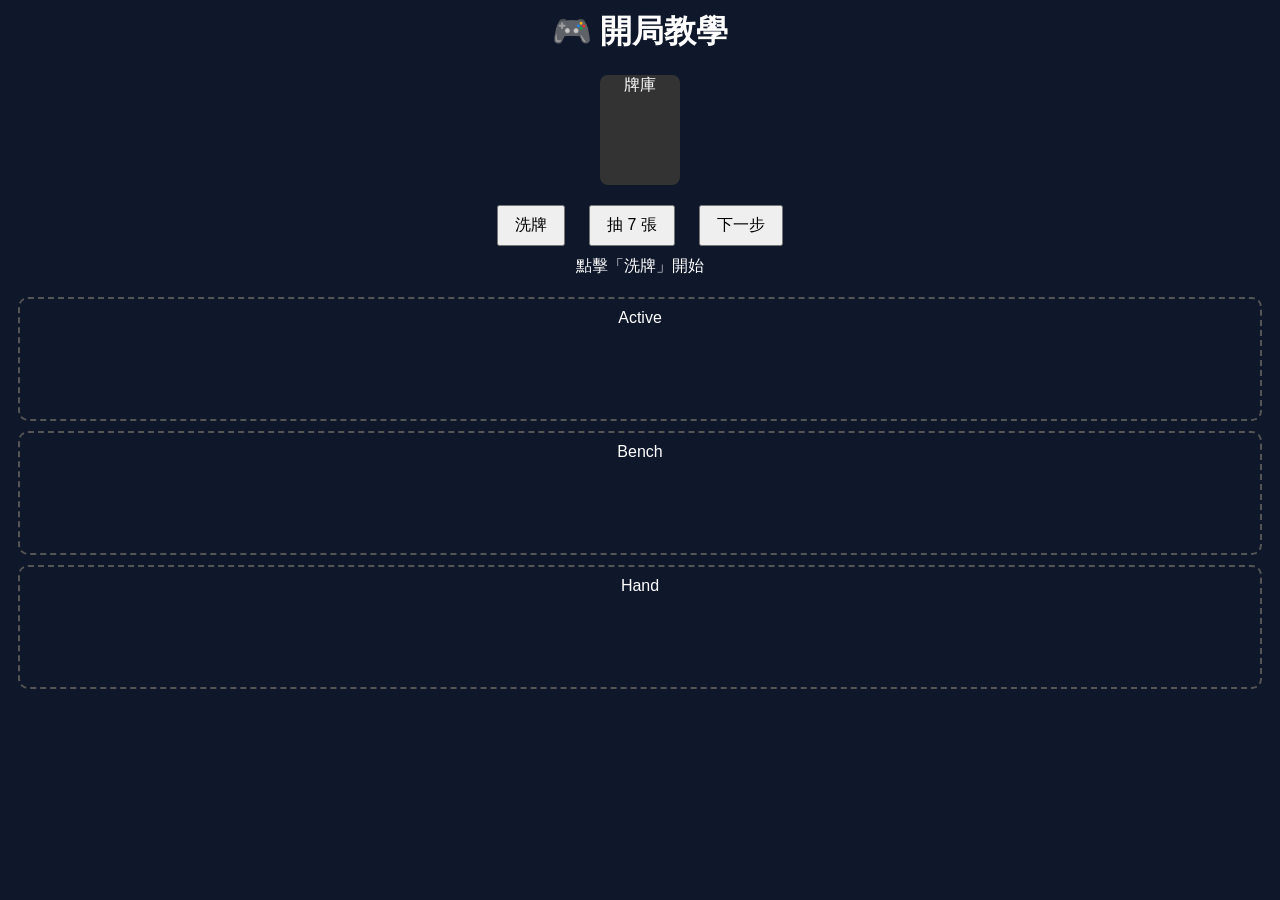
==== main.html @ 2f34c966 "Update main.html" ====
<!DOCTYPE html>
<html lang="zh-TW">
<head>
<meta charset="UTF-8" />
<title>寶可夢卡牌開局教學</title>
<style>
  body {
    font-family: sans-serif;
    background: #0f172a;
    color: white;
    text-align: center;
  }

  h1 { margin-top: 10px; }

  .board {
    display: grid;
    grid-template-areas:
      "opponent"
      "active"
      "bench"
      "hand";
    gap: 10px;
    padding: 10px;
  }

  .zone {
    border: 2px dashed #555;
    padding: 10px;
    border-radius: 10px;
    min-height: 100px;
  }

  .active { grid-area: active; }
  .bench { grid-area: bench; display: flex; justify-content: center; gap: 10px;}
  .hand { grid-area: hand; display: flex; justify-content: center; gap: 10px;}
  .deck { margin: 10px auto; width: 80px; height: 110px; background: #333; border-radius: 8px;}

  .card {
    width: 70px;
    height: 100px;
    background: white;
    color: black;
    border-radius: 8px;
    display: flex;
    align-items: center;
    justify-content: center;
    cursor: grab;
    font-size: 12px;
    transition: transform 0.2s;
  }

  .card:hover {
    transform: scale(1.1);
  }

  .highlight {
    border-color: yellow;
  }

  button {
    margin: 10px;
    padding: 8px 16px;
    font-size: 16px;
  }

  .reward {
    display: flex;
    justify-content: center;
    gap: 6px;
  }

  .back {
    background: #444;
  }
</style>
</head>
<body>

<h1>🎮 開局教學</h1>

<div class="deck" id="deck">牌庫</div>

<button onclick="shuffle()">洗牌</button>
<button onclick="drawCards()">抽 7 張</button>
<button onclick="nextStep()">下一步</button>

<div id="message">點擊「洗牌」開始</div>

<div class="board">

  <div class="zone active" id="active">Active</div>

  <div class="zone bench" id="bench">Bench</div>

  <div class="zone hand" id="hand">Hand</div>

  <div class="reward" id="reward"></div>

</div>

<script>
let step = 0;
let deck = [];
let hand = [];

function createDeck() {
  deck = [];
  for (let i = 0; i < 20; i++) {
    deck.push({
      name: "基礎",
      basic: true
    });
  }
  for (let i = 0; i < 20; i++) {
    deck.push({
      name: "進化",
      basic: false
    });
  }
}

function shuffle() {
  createDeck();
  deck.sort(() => Math.random() - 0.5);
  document.getElementById("message").innerText = "洗牌完成！抽牌吧";
  step = 1;
}

function drawCards() {
  if (step !== 1) return;
  hand = deck.splice(0, 7);
  renderHand();
  document.getElementById("message").innerText = "拖曳一張「基礎」到 Active";
  step = 2;
}

function renderHand() {
  const handDiv = document.getElementById("hand");
  handDiv.innerHTML = "";
  hand.forEach((card, index) => {
    const div = document.createElement("div");
    div.className = "card";
    div.innerText = card.name;
    div.draggable = true;

    div.ondragstart = (e) => {
      e.dataTransfer.setData("index", index);
    };

    handDiv.appendChild(div);
  });
}

const active = document.getElementById("active");
active.ondragover = (e) => e.preventDefault();
active.ondrop = (e) => {
  if (step !== 2) return;

  const index = e.dataTransfer.getData("index");
  const card = hand[index];

  if (!card.basic) {
    alert("只能放基礎寶可夢！");
    return;
  }

  active.innerHTML = "";
  const div = document.createElement("div");
  div.className = "card";
  div.innerText = card.name;
  active.appendChild(div);

  hand.splice(index, 1);
  renderHand();

  document.getElementById("message").innerText = "可放置 Bench（最多 5 張）";
  step = 3;
};

const bench = document.getElementById("bench");
bench.ondragover = (e) => e.preventDefault();
bench.ondrop = (e) => {
  if (step !== 3) return;

  if (bench.children.length >= 5) {
    alert("最多 5 隻！");
    return;
  }

  const index = e.dataTransfer.getData("index");
  const card = hand[index];

  if (!card.basic) {
    alert("只能放基礎寶可夢！");
    return;
  }

  const div = document.createElement("div");
  div.className = "card";
  div.innerText = card.name;

  bench.appendChild(div);

  hand.splice(index, 1);
  renderHand();
};

function nextStep() {
  if (step === 3) {
    setupReward();
    document.getElementById("message").innerText = "完成開局！";
    step = 4;
  }
}

function setupReward() {
  const reward = document.getElementById("reward");
  reward.innerHTML = "";

  for (let i = 0; i < 6; i++) {
    const div = document.createElement("div");
    div.className = "card back";
    reward.appendChild(div);
  }
}
</script>

</body>
</html>
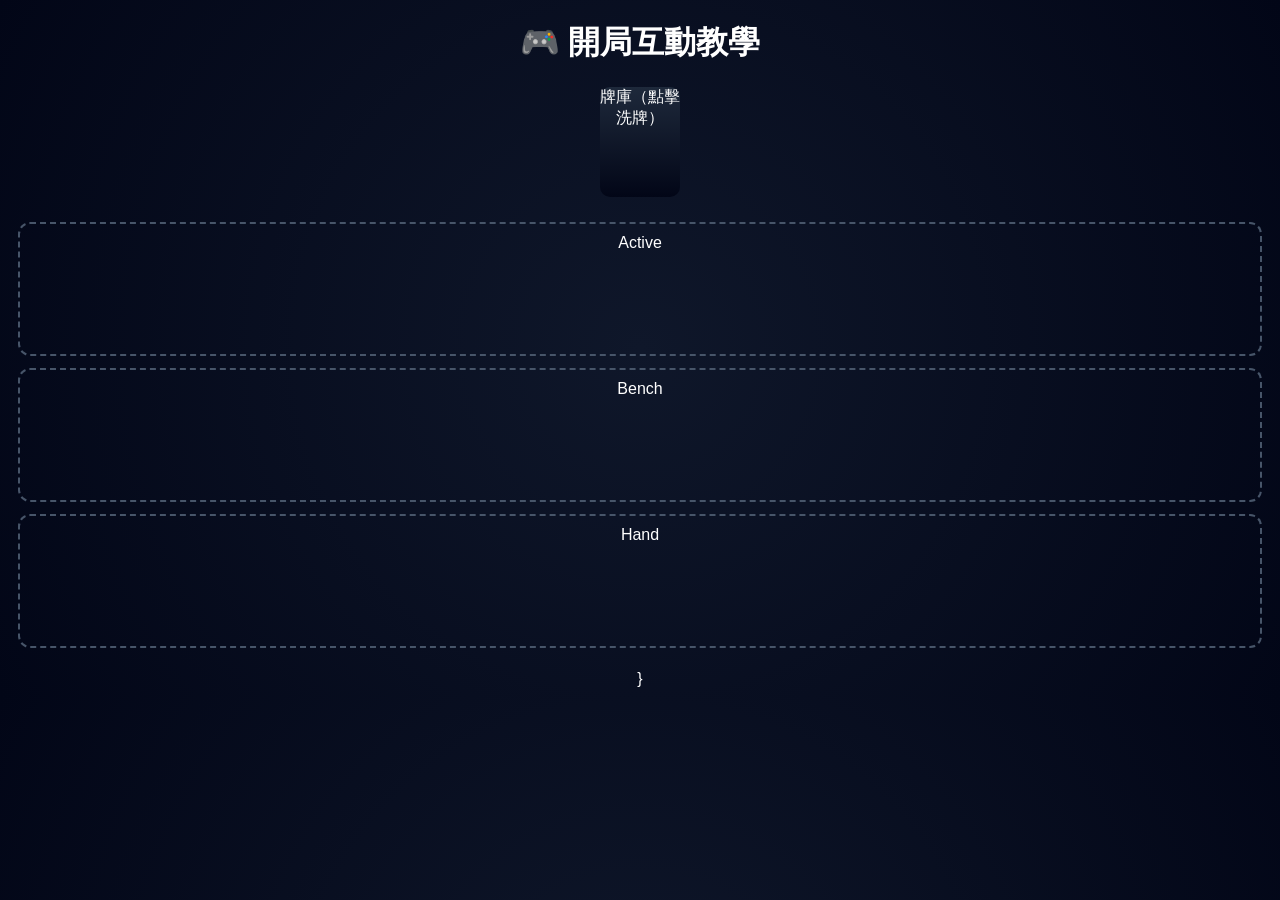
==== commit 4b3dbff7: "Update main.html" ====
--- a/main.html
+++ b/main.html
@@ -3,100 +3,116 @@
 <head>
 <meta charset="UTF-8" />
 <title>寶可夢卡牌開局教學</title>
+
 <style>
-  body {
-    font-family: sans-serif;
-    background: #0f172a;
-    color: white;
-    text-align: center;
-  }
-
-  h1 { margin-top: 10px; }
-
-  .board {
-    display: grid;
-    grid-template-areas:
-      "opponent"
-      "active"
-      "bench"
-      "hand";
-    gap: 10px;
-    padding: 10px;
-  }
-
-  .zone {
-    border: 2px dashed #555;
-    padding: 10px;
-    border-radius: 10px;
-    min-height: 100px;
-  }
-
-  .active { grid-area: active; }
-  .bench { grid-area: bench; display: flex; justify-content: center; gap: 10px;}
-  .hand { grid-area: hand; display: flex; justify-content: center; gap: 10px;}
-  .deck { margin: 10px auto; width: 80px; height: 110px; background: #333; border-radius: 8px;}
-
-  .card {
-    width: 70px;
-    height: 100px;
-    background: white;
-    color: black;
-    border-radius: 8px;
-    display: flex;
-    align-items: center;
-    justify-content: center;
-    cursor: grab;
-    font-size: 12px;
-    transition: transform 0.2s;
-  }
-
-  .card:hover {
-    transform: scale(1.1);
-  }
-
-  .highlight {
-    border-color: yellow;
-  }
-
-  button {
-    margin: 10px;
-    padding: 8px 16px;
-    font-size: 16px;
-  }
-
-  .reward {
-    display: flex;
-    justify-content: center;
-    gap: 6px;
-  }
-
-  .back {
-    background: #444;
-  }
+body {
+  font-family: sans-serif;
+  background: radial-gradient(circle, #0f172a, #020617);
+  color: white;
+  text-align: center;
+}
+
+/* ✨ 提示文字 */
+#message {
+  font-size: 32px;
+  font-weight: bold;
+  margin: 15px;
+  text-shadow: 0 0 10px #60a5fa, 0 0 20px #22d3ee;
+}
+
+/* ✨ 動畫 */
+.pop {
+  animation: pop 0.4s ease;
+}
+
+@keyframes pop {
+  0% { transform: scale(0.7); opacity: 0; }
+  60% { transform: scale(1.2); }
+  100% { transform: scale(1); opacity: 1; }
+}
+
+/* 版面 */
+.board {
+  display: grid;
+  grid-template-areas:
+    "active"
+    "bench"
+    "hand";
+  gap: 12px;
+  padding: 10px;
+}
+
+.zone {
+  border: 2px dashed #475569;
+  border-radius: 12px;
+  min-height: 110px;
+  padding: 10px;
+  transition: 0.3s;
+}
+
+.active { grid-area: active; }
+.bench { grid-area: bench; display: flex; justify-content: center; gap: 10px; }
+.hand { grid-area: hand; display: flex; justify-content: center; gap: 10px; }
+
+/* ✨ 高亮引導 */
+.highlight {
+  border-color: #22c55e;
+  box-shadow: 0 0 15px #22c55e;
+}
+
+/* 卡片 */
+.card {
+  width: 70px;
+  height: 100px;
+  background: white;
+  color: black;
+  border-radius: 10px;
+  display: flex;
+  align-items: center;
+  justify-content: center;
+  cursor: grab;
+  transition: 0.2s;
+}
+
+.card:hover {
+  transform: scale(1.15);
+}
+
+/* 牌庫 */
+.deck {
+  margin: 10px auto;
+  width: 80px;
+  height: 110px;
+  background: linear-gradient(#1e293b, #020617);
+  border-radius: 10px;
+}
+
+/* 獎賞卡 */
+.reward {
+  display: flex;
+  justify-content: center;
+  gap: 6px;
+}
+
+.back {
+  background: #334155;
+}
 </style>
 </head>
+
 <body>
 
-<h1>🎮 開局教學</h1>
-
-<div class="deck" id="deck">牌庫</div>
-
-<button onclick="shuffle()">洗牌</button>
-<button onclick="drawCards()">抽 7 張</button>
-<button onclick="nextStep()">下一步</button>
-
-<div id="message">點擊「洗牌」開始</div>
+<h1>🎮 開局互動教學</h1>
+
+<div class="deck" onclick="shuffle()">牌庫（點擊洗牌）</div>
+
+<div id="message"></div>
 
 <div class="board">
-
   <div class="zone active" id="active">Active</div>
-
   <div class="zone bench" id="bench">Bench</div>
-
   <div class="zone hand" id="hand">Hand</div>
-
   <div class="reward" id="reward"></div>
-
 </div>
 
 <script>
@@ -104,40 +120,53 @@
 let deck = [];
 let hand = [];
 
+/* 🎯 打字機效果 */
+function typeMessage(text) {
+  const msg = document.getElementById("message");
+  msg.innerText = "";
+  msg.classList.remove("pop");
+
+  let i = 0;
+  const interval = setInterval(() => {
+    msg.innerText += text[i];
+    i++;
+    if (i >= text.length) {
+      clearInterval(interval);
+      msg.classList.add("pop");
+    }
+  }, 30);
+}
+
+/* 🎯 建立牌庫 */
 function createDeck() {
   deck = [];
-  for (let i = 0; i < 20; i++) {
-    deck.push({
-      name: "基礎",
-      basic: true
-    });
-  }
-  for (let i = 0; i < 20; i++) {
-    deck.push({
-      name: "進化",
-      basic: false
-    });
-  }
-}
-
+  for (let i = 0; i < 15; i++) deck.push({ name: "基礎", basic: true });
+  for (let i = 0; i < 15; i++) deck.push({ name: "進化", basic: false });
+}
+
+/* 🎯 洗牌 */
 function shuffle() {
   createDeck();
   deck.sort(() => Math.random() - 0.5);
-  document.getElementById("message").innerText = "洗牌完成！抽牌吧";
-  step = 1;
-}
-
+  typeMessage("洗牌完成！抽 7 張手牌");
+  drawCards();
+}
+
+/* 🎯 抽牌 */
 function drawCards() {
-  if (step !== 1) return;
   hand = deck.splice(0, 7);
   renderHand();
-  document.getElementById("message").innerText = "拖曳一張「基礎」到 Active";
-  step = 2;
-}
-
+  step = 1;
+
+  highlight("active");
+  typeMessage("拖曳一張「基礎寶可夢」到 Active");
+}
+
+/* 🎯 顯示手牌 */
 function renderHand() {
   const handDiv = document.getElementById("hand");
   handDiv.innerHTML = "";
+
   hand.forEach((card, index) => {
     const div = document.createElement("div");
     div.className = "card";
@@ -152,68 +181,76 @@
   });
 }
 
+/* 🎯 高亮 */
+function highlight(zoneId) {
+  document.querySelectorAll(".zone").forEach(z => z.classList.remove("highlight"));
+  document.getElementById(zoneId).classList.add("highlight");
+}
+
+/* 🎯 Active 放置 */
 const active = document.getElementById("active");
-active.ondragover = (e) => e.preventDefault();
-active.ondrop = (e) => {
-  if (step !== 2) return;
+active.ondragover = e => e.preventDefault();
+
+active.ondrop = e => {
+  if (step !== 1) return;
 
   const index = e.dataTransfer.getData("index");
   const card = hand[index];
 
   if (!card.basic) {
-    alert("只能放基礎寶可夢！");
+    typeMessage("❗只能放基礎寶可夢！");
     return;
   }
 
-  active.innerHTML = "";
+  active.innerHTML = `<div class="card">${card.name}</div>`;
+  hand.splice(index, 1);
+  renderHand();
+
+  step = 2;
+  highlight("bench");
+  typeMessage("放置最多 5 隻到 Bench（可跳過）");
+};
+
+/* 🎯 Bench */
+const bench = document.getElementById("bench");
+bench.ondragover = e => e.preventDefault();
+
+bench.ondrop = e => {
+  if (step !== 2) return;
+
+  if (bench.children.length >= 5) {
+    typeMessage("❗最多 5 隻！");
+    return;
+  }
+
+  const index = e.dataTransfer.getData("index");
+  const card = hand[index];
+
+  if (!card.basic) {
+    typeMessage("❗只能放基礎寶可夢！");
+    return;
+  }
+
   const div = document.createElement("div");
   div.className = "card";
   div.innerText = card.name;
-  active.appendChild(div);
-
-  hand.splice(index, 1);
-  renderHand();
-
-  document.getElementById("message").innerText = "可放置 Bench（最多 5 張）";
-  step = 3;
-};
-
-const bench = document.getElementById("bench");
-bench.ondragover = (e) => e.preventDefault();
-bench.ondrop = (e) => {
-  if (step !== 3) return;
-
-  if (bench.children.length >= 5) {
-    alert("最多 5 隻！");
-    return;
-  }
-
-  const index = e.dataTransfer.getData("index");
-  const card = hand[index];
-
-  if (!card.basic) {
-    alert("只能放基礎寶可夢！");
-    return;
-  }
-
-  const div = document.createElement("div");
-  div.className = "card";
-  div.innerText = card.name;
-
   bench.appendChild(div);
 
   hand.splice(index, 1);
   renderHand();
 };
 
-function nextStep() {
-  if (step === 3) {
+/* 🎯 點擊畫面進入下一步 */
+document.body.onclick = () => {
+  if (step === 2) {
     setupReward();
-    document.getElementById("message").innerText = "完成開局！";
-    step = 4;
-  }
-}
-
+    highlight("");
+    typeMessage("🎉 開局完成！");
+    step = 3;
+  }
+};
+
+/* 🎯 獎賞卡 */
 function setupReward() {
   const reward = document.getElementById("reward");
   reward.innerHTML = "";
@@ -228,3 +265,8 @@
 
 </body>
 </html>
+}
+</script>
+
+</body>
+</html>
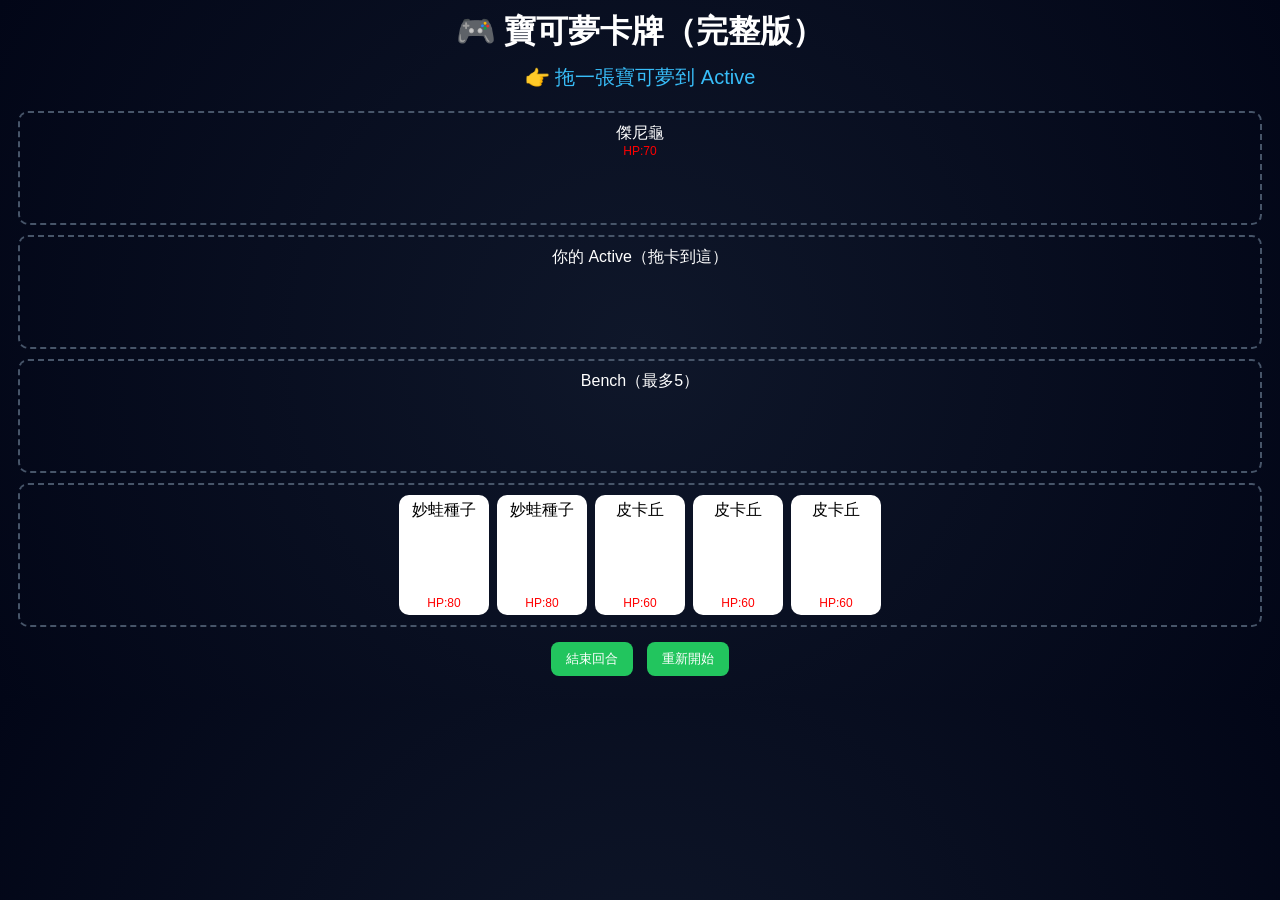
==== commit d8fb232b: "Update main.html" ====
--- a/main.html
+++ b/main.html
@@ -2,7 +2,7 @@
 <html lang="zh-TW">
 <head>
 <meta charset="UTF-8" />
-<title>寶可夢卡牌開局教學</title>
+<title>寶可夢卡牌完整版</title>
 
 <style>
 body {
@@ -12,157 +12,153 @@
   text-align: center;
 }
 
-/* ✨ 提示文字 */
+h1 { margin: 10px; }
+
 #message {
-  font-size: 32px;
-  font-weight: bold;
-  margin: 15px;
-  text-shadow: 0 0 10px #60a5fa, 0 0 20px #22d3ee;
-}
-
-/* ✨ 動畫 */
-.pop {
-  animation: pop 0.4s ease;
-}
-
-@keyframes pop {
-  0% { transform: scale(0.7); opacity: 0; }
-  60% { transform: scale(1.2); }
-  100% { transform: scale(1); opacity: 1; }
+  font-size: 20px;
+  margin: 10px;
+  color: #38bdf8;
 }
 
 /* 版面 */
 .board {
   display: grid;
   grid-template-areas:
+    "enemy"
     "active"
     "bench"
-    "hand";
-  gap: 12px;
+    "hand"
+    "controls";
+  gap: 10px;
   padding: 10px;
 }
 
 .zone {
   border: 2px dashed #475569;
-  border-radius: 12px;
-  min-height: 110px;
+  border-radius: 10px;
   padding: 10px;
-  transition: 0.3s;
-}
-
+  min-height: 90px;
+}
+
+.enemy { grid-area: enemy; }
 .active { grid-area: active; }
-.bench { grid-area: bench; display: flex; justify-content: center; gap: 10px; }
-.hand { grid-area: hand; display: flex; justify-content: center; gap: 10px; }
-
-/* ✨ 高亮引導 */
-.highlight {
-  border-color: #22c55e;
-  box-shadow: 0 0 15px #22c55e;
-}
+.bench { grid-area: bench; display: flex; justify-content: center; gap: 8px; }
+.hand { grid-area: hand; display: flex; justify-content: center; gap: 8px; }
+.controls { grid-area: controls; }
 
 /* 卡片 */
 .card {
-  width: 70px;
-  height: 100px;
+  width: 80px;
+  height: 110px;
   background: white;
   color: black;
   border-radius: 10px;
+  padding: 5px;
+  cursor: grab;
   display: flex;
-  align-items: center;
-  justify-content: center;
-  cursor: grab;
-  transition: 0.2s;
-}
-
-.card:hover {
-  transform: scale(1.15);
-}
-
-/* 牌庫 */
-.deck {
-  margin: 10px auto;
-  width: 80px;
-  height: 110px;
-  background: linear-gradient(#1e293b, #020617);
-  border-radius: 10px;
-}
-
-/* 獎賞卡 */
-.reward {
-  display: flex;
-  justify-content: center;
-  gap: 6px;
-}
-
-.back {
-  background: #334155;
+  flex-direction: column;
+  justify-content: space-between;
+}
+
+.hp {
+  font-size: 12px;
+  color: red;
+}
+
+/* 按鈕 */
+button {
+  margin: 5px;
+  padding: 8px 15px;
+  border-radius: 8px;
+  border: none;
+  background: #22c55e;
+  color: white;
+  cursor: pointer;
+}
+
+button:hover {
+  background: #16a34a;
 }
 </style>
 </head>
 
 <body>
 
-<h1>🎮 開局互動教學</h1>
-
-<div class="deck" onclick="shuffle()">牌庫（點擊洗牌）</div>
-
+<h1>🎮 寶可夢卡牌（完整版）</h1>
 <div id="message"></div>
 
 <div class="board">
-  <div class="zone active" id="active">Active</div>
-  <div class="zone bench" id="bench">Bench</div>
-  <div class="zone hand" id="hand">Hand</div>
-  <div class="reward" id="reward"></div>
+
+  <div class="zone enemy" id="enemy">敵方 Active</div>
+
+  <div class="zone active" id="active">你的 Active</div>
+
+  <div class="zone bench" id="bench">Bench（最多5）</div>
+
+  <div class="zone hand" id="hand"></div>
+
+  <div class="controls">
+    <button onclick="endTurn()">結束回合</button>
+    <button onclick="resetGame()">重新開始</button>
+  </div>
+
 </div>
 
 <script>
-let step = 0;
 let deck = [];
 let hand = [];
-
-/* 🎯 打字機效果 */
-function typeMessage(text) {
-  const msg = document.getElementById("message");
-  msg.innerText = "";
-  msg.classList.remove("pop");
-
-  let i = 0;
-  const interval = setInterval(() => {
-    msg.innerText += text[i];
-    i++;
-    if (i >= text.length) {
-      clearInterval(interval);
-      msg.classList.add("pop");
-    }
-  }, 30);
-}
-
-/* 🎯 建立牌庫 */
+let playerActive = null;
+let enemyActive = null;
+
+/* 建立牌庫 */
 function createDeck() {
+  const base = [
+    { name: "皮卡丘", hp: 60, atk: 20 },
+    { name: "小火龍", hp: 70, atk: 25 },
+    { name: "傑尼龜", hp: 70, atk: 20 },
+    { name: "妙蛙種子", hp: 80, atk: 15 }
+  ];
+
   deck = [];
-  for (let i = 0; i < 15; i++) deck.push({ name: "基礎", basic: true });
-  for (let i = 0; i < 15; i++) deck.push({ name: "進化", basic: false });
-}
-
-/* 🎯 洗牌 */
-function shuffle() {
+  for (let i = 0; i < 5; i++) {
+    base.forEach(p => deck.push({...p}));
+  }
+}
+
+/* 洗牌 */
+function shuffle(array) {
+  for (let i = array.length - 1; i > 0; i--) {
+    const j = Math.floor(Math.random() * (i + 1));
+    [array[i], array[j]] = [array[j], array[i]];
+  }
+}
+
+/* 抽牌 */
+function draw(n) {
+  return deck.splice(0, n);
+}
+
+/* 開始遊戲 */
+function startGame() {
   createDeck();
-  deck.sort(() => Math.random() - 0.5);
-  typeMessage("洗牌完成！抽 7 張手牌");
-  drawCards();
-}
-
-/* 🎯 抽牌 */
-function drawCards() {
-  hand = deck.splice(0, 7);
+  shuffle(deck);
+
+  hand = draw(5);
+  enemyActive = draw(1)[0];
+  playerActive = null;
+
+  renderAll();
+  setMessage("👉 拖一張寶可夢到 Active");
+}
+
+/* 渲染全部 */
+function renderAll() {
   renderHand();
-  step = 1;
-
-  highlight("active");
-  typeMessage("拖曳一張「基礎寶可夢」到 Active");
-}
-
-/* 🎯 顯示手牌 */
+  renderActive();
+  renderEnemy();
+}
+
+/* 手牌 */
 function renderHand() {
   const handDiv = document.getElementById("hand");
   handDiv.innerHTML = "";
@@ -170,10 +166,13 @@
   hand.forEach((card, index) => {
     const div = document.createElement("div");
     div.className = "card";
-    div.innerText = card.name;
+    div.innerHTML = `
+      <div>${card.name}</div>
+      <div class="hp">HP:${card.hp}</div>
+    `;
+
     div.draggable = true;
-
-    div.ondragstart = (e) => {
+    div.ondragstart = e => {
       e.dataTransfer.setData("index", index);
     };
 
@@ -181,92 +180,105 @@
   });
 }
 
-/* 🎯 高亮 */
-function highlight(zoneId) {
-  document.querySelectorAll(".zone").forEach(z => z.classList.remove("highlight"));
-  document.getElementById(zoneId).classList.add("highlight");
-}
-
-/* 🎯 Active 放置 */
-const active = document.getElementById("active");
-active.ondragover = e => e.preventDefault();
-
-active.ondrop = e => {
-  if (step !== 1) return;
+/* 玩家 Active */
+const activeZone = document.getElementById("active");
+
+activeZone.ondragover = e => e.preventDefault();
+
+activeZone.ondrop = e => {
+  if (playerActive) return;
 
   const index = e.dataTransfer.getData("index");
-  const card = hand[index];
-
-  if (!card.basic) {
-    typeMessage("❗只能放基礎寶可夢！");
-    return;
-  }
-
-  active.innerHTML = `<div class="card">${card.name}</div>`;
+  playerActive = hand[index];
   hand.splice(index, 1);
-  renderHand();
-
-  step = 2;
-  highlight("bench");
-  typeMessage("放置最多 5 隻到 Bench（可跳過）");
+
+  renderAll();
+  setMessage("👉 點擊攻擊或結束回合");
 };
 
-/* 🎯 Bench */
-const bench = document.getElementById("bench");
-bench.ondragover = e => e.preventDefault();
-
-bench.ondrop = e => {
-  if (step !== 2) return;
-
-  if (bench.children.length >= 5) {
-    typeMessage("❗最多 5 隻！");
-    return;
-  }
-
-  const index = e.dataTransfer.getData("index");
-  const card = hand[index];
-
-  if (!card.basic) {
-    typeMessage("❗只能放基礎寶可夢！");
-    return;
-  }
-
-  const div = document.createElement("div");
-  div.className = "card";
-  div.innerText = card.name;
-  bench.appendChild(div);
-
-  hand.splice(index, 1);
-  renderHand();
-};
-
-/* 🎯 點擊畫面進入下一步 */
-document.body.onclick = () => {
-  if (step === 2) {
-    setupReward();
-    highlight("");
-    typeMessage("🎉 開局完成！");
-    step = 3;
-  }
-};
-
-/* 🎯 獎賞卡 */
-function setupReward() {
-  const reward = document.getElementById("reward");
-  reward.innerHTML = "";
-
-  for (let i = 0; i < 6; i++) {
-    const div = document.createElement("div");
-    div.className = "card back";
-    reward.appendChild(div);
-  }
-}
+/* 顯示 Active */
+function renderActive() {
+  const zone = document.getElementById("active");
+
+  if (!playerActive) {
+    zone.innerHTML = "你的 Active（拖卡到這）";
+    return;
+  }
+
+  zone.innerHTML = `
+    <div>${playerActive.name}</div>
+    <div class="hp">HP:${playerActive.hp}</div>
+    <button onclick="attack()">攻擊</button>
+  `;
+}
+
+/* 敵人 */
+function renderEnemy() {
+  const zone = document.getElementById("enemy");
+
+  if (!enemyActive) {
+    zone.innerHTML = "🎉 敵人被擊敗！";
+    return;
+  }
+
+  zone.innerHTML = `
+    <div>${enemyActive.name}</div>
+    <div class="hp">HP:${enemyActive.hp}</div>
+  `;
+}
+
+/* 攻擊 */
+function attack() {
+  if (!playerActive || !enemyActive) return;
+
+  enemyActive.hp -= playerActive.atk;
+  setMessage(`💥 造成 ${playerActive.atk} 傷害`);
+
+  if (enemyActive.hp <= 0) {
+    enemyActive = null;
+    renderEnemy();
+    setMessage("🎉 你贏了！");
+    return;
+  }
+
+  renderEnemy();
+}
+
+/* 敵人回合 */
+function enemyTurn() {
+  if (!enemyActive || !playerActive) return;
+
+  playerActive.hp -= enemyActive.atk;
+  setMessage(`😈 敵人攻擊 ${enemyActive.atk}`);
+
+  if (playerActive.hp <= 0) {
+    playerActive = null;
+    document.getElementById("active").innerHTML = "💀 你的寶可夢倒下";
+    setMessage("💀 你輸了！");
+    return;
+  }
+
+  renderActive();
+}
+
+/* 結束回合 */
+function endTurn() {
+  enemyTurn();
+}
+
+/* 重開 */
+function resetGame() {
+  startGame();
+}
+
+/* 訊息 */
+function setMessage(msg) {
+  document.getElementById("message").innerText = msg;
+}
+
+/* 啟動 */
+startGame();
 </script>
 
 </body>
 </html>
-}
-</script>
-
-</body>
-</html>
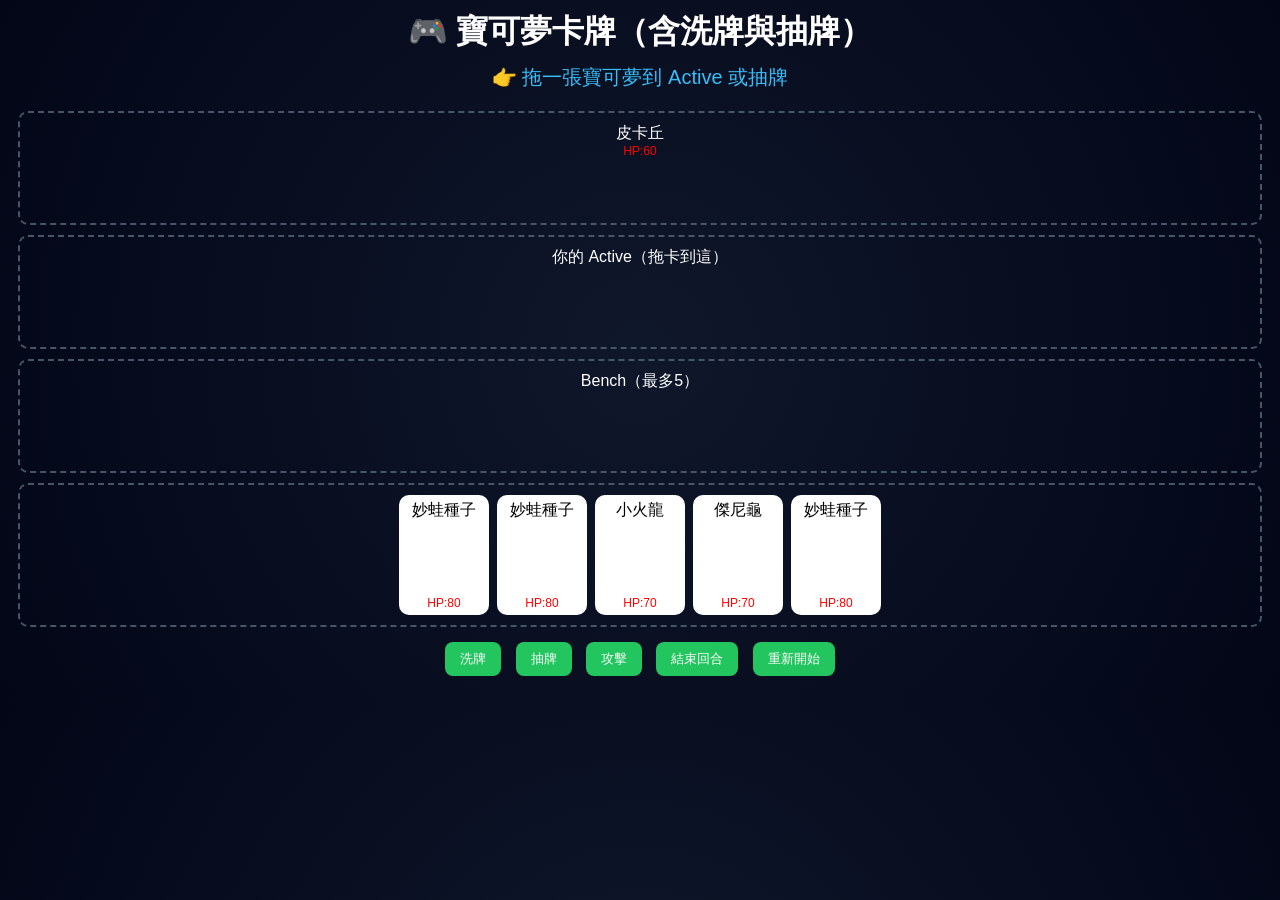
==== commit 8f53d035: "Update main.html" ====
--- a/main.html
+++ b/main.html
@@ -2,106 +2,41 @@
 <html lang="zh-TW">
 <head>
 <meta charset="UTF-8" />
-<title>寶可夢卡牌完整版</title>
-
+<title>寶可夢卡牌完整版（含洗牌與抽牌）</title>
 <style>
-body {
-  font-family: sans-serif;
-  background: radial-gradient(circle, #0f172a, #020617);
-  color: white;
-  text-align: center;
-}
-
+body { font-family: sans-serif; background: radial-gradient(circle, #0f172a, #020617); color: white; text-align: center; }
 h1 { margin: 10px; }
-
-#message {
-  font-size: 20px;
-  margin: 10px;
-  color: #38bdf8;
-}
-
-/* 版面 */
-.board {
-  display: grid;
-  grid-template-areas:
-    "enemy"
-    "active"
-    "bench"
-    "hand"
-    "controls";
-  gap: 10px;
-  padding: 10px;
-}
-
-.zone {
-  border: 2px dashed #475569;
-  border-radius: 10px;
-  padding: 10px;
-  min-height: 90px;
-}
-
+#message { font-size: 20px; margin: 10px; color: #38bdf8; }
+.board { display: grid; grid-template-areas: "enemy" "active" "bench" "hand" "controls"; gap: 10px; padding: 10px; }
+.zone { border: 2px dashed #475569; border-radius: 10px; padding: 10px; min-height: 90px; }
 .enemy { grid-area: enemy; }
 .active { grid-area: active; }
 .bench { grid-area: bench; display: flex; justify-content: center; gap: 8px; }
 .hand { grid-area: hand; display: flex; justify-content: center; gap: 8px; }
 .controls { grid-area: controls; }
-
-/* 卡片 */
-.card {
-  width: 80px;
-  height: 110px;
-  background: white;
-  color: black;
-  border-radius: 10px;
-  padding: 5px;
-  cursor: grab;
-  display: flex;
-  flex-direction: column;
-  justify-content: space-between;
-}
-
-.hp {
-  font-size: 12px;
-  color: red;
-}
-
-/* 按鈕 */
-button {
-  margin: 5px;
-  padding: 8px 15px;
-  border-radius: 8px;
-  border: none;
-  background: #22c55e;
-  color: white;
-  cursor: pointer;
-}
-
-button:hover {
-  background: #16a34a;
-}
+.card { width: 80px; height: 110px; background: white; color: black; border-radius: 10px; padding: 5px; cursor: grab; display: flex; flex-direction: column; justify-content: space-between; }
+.hp { font-size: 12px; color: red; }
+button { margin: 5px; padding: 8px 15px; border-radius: 8px; border: none; background: #22c55e; color: white; cursor: pointer; }
+button:hover { background: #16a34a; }
 </style>
 </head>
-
 <body>
 
-<h1>🎮 寶可夢卡牌（完整版）</h1>
+<h1>🎮 寶可夢卡牌（含洗牌與抽牌）</h1>
 <div id="message"></div>
 
 <div class="board">
-
   <div class="zone enemy" id="enemy">敵方 Active</div>
-
   <div class="zone active" id="active">你的 Active</div>
-
   <div class="zone bench" id="bench">Bench（最多5）</div>
-
   <div class="zone hand" id="hand"></div>
-
   <div class="controls">
+    <button onclick="shuffleDeck()">洗牌</button>
+    <button onclick="drawCard()">抽牌</button>
+    <button onclick="attack()">攻擊</button>
     <button onclick="endTurn()">結束回合</button>
     <button onclick="resetGame()">重新開始</button>
   </div>
-
 </div>
 
 <script>
@@ -118,7 +53,6 @@
     { name: "傑尼龜", hp: 70, atk: 20 },
     { name: "妙蛙種子", hp: 80, atk: 15 }
   ];
-
   deck = [];
   for (let i = 0; i < 5; i++) {
     base.forEach(p => deck.push({...p}));
@@ -126,33 +60,45 @@
 }
 
 /* 洗牌 */
-function shuffle(array) {
-  for (let i = array.length - 1; i > 0; i--) {
-    const j = Math.floor(Math.random() * (i + 1));
-    [array[i], array[j]] = [array[j], array[i]];
+function shuffleDeck() {
+  for (let i = deck.length -1; i>0; i--){
+    const j = Math.floor(Math.random()*(i+1));
+    [deck[i], deck[j]] = [deck[j], deck[i]];
   }
+  setMessage("🃏 牌庫已洗牌！");
 }
 
 /* 抽牌 */
-function draw(n) {
-  return deck.splice(0, n);
+function drawCard() {
+  if (deck.length === 0) { setMessage("❗ 牌庫沒牌了"); return; }
+  const card = deck.shift();
+  hand.push(card);
+  renderHand();
+  setMessage(`📥 抽到 ${card.name}`);
 }
 
 /* 開始遊戲 */
 function startGame() {
   createDeck();
-  shuffle(deck);
+  shuffleDeck();
+  hand = drawMultiple(5);
+  enemyActive = drawMultiple(1)[0];
+  playerActive = null;
+  renderAll();
+  setMessage("👉 拖一張寶可夢到 Active 或抽牌");
+}
 
-  hand = draw(5);
-  enemyActive = draw(1)[0];
-  playerActive = null;
-
-  renderAll();
-  setMessage("👉 拖一張寶可夢到 Active");
+/* 抽多張 */
+function drawMultiple(n){
+  const cards = [];
+  for(let i=0;i<n;i++){
+    if(deck.length>0) cards.push(deck.shift());
+  }
+  return cards;
 }
 
 /* 渲染全部 */
-function renderAll() {
+function renderAll(){
   renderHand();
   renderActive();
   renderEnemy();
@@ -162,121 +108,69 @@
 function renderHand() {
   const handDiv = document.getElementById("hand");
   handDiv.innerHTML = "";
-
-  hand.forEach((card, index) => {
+  hand.forEach((card,index)=>{
     const div = document.createElement("div");
-    div.className = "card";
-    div.innerHTML = `
-      <div>${card.name}</div>
-      <div class="hp">HP:${card.hp}</div>
-    `;
-
+    div.className="card";
+    div.innerHTML = `<div>${card.name}</div><div class="hp">HP:${card.hp}</div>`;
     div.draggable = true;
-    div.ondragstart = e => {
-      e.dataTransfer.setData("index", index);
-    };
-
+    div.ondragstart = e => e.dataTransfer.setData("index",index);
     handDiv.appendChild(div);
   });
 }
 
-/* 玩家 Active */
+/* Active */
 const activeZone = document.getElementById("active");
-
-activeZone.ondragover = e => e.preventDefault();
-
-activeZone.ondrop = e => {
-  if (playerActive) return;
-
+activeZone.ondragover = e=>e.preventDefault();
+activeZone.ondrop = e=>{
+  if(playerActive) return;
   const index = e.dataTransfer.getData("index");
   playerActive = hand[index];
-  hand.splice(index, 1);
-
+  hand.splice(index,1);
   renderAll();
   setMessage("👉 點擊攻擊或結束回合");
 };
-
-/* 顯示 Active */
-function renderActive() {
+function renderActive(){
   const zone = document.getElementById("active");
-
-  if (!playerActive) {
-    zone.innerHTML = "你的 Active（拖卡到這）";
+  if(!playerActive){
+    zone.innerHTML="你的 Active（拖卡到這）";
     return;
   }
-
-  zone.innerHTML = `
-    <div>${playerActive.name}</div>
-    <div class="hp">HP:${playerActive.hp}</div>
-    <button onclick="attack()">攻擊</button>
-  `;
+  zone.innerHTML=`<div>${playerActive.name}</div><div class="hp">HP:${playerActive.hp}</div>`;
 }
 
 /* 敵人 */
-function renderEnemy() {
+function renderEnemy(){
   const zone = document.getElementById("enemy");
-
-  if (!enemyActive) {
-    zone.innerHTML = "🎉 敵人被擊敗！";
-    return;
-  }
-
-  zone.innerHTML = `
-    <div>${enemyActive.name}</div>
-    <div class="hp">HP:${enemyActive.hp}</div>
-  `;
+  if(!enemyActive){ zone.innerHTML="🎉 敵人被擊敗！"; return; }
+  zone.innerHTML=`<div>${enemyActive.name}</div><div class="hp">HP:${enemyActive.hp}</div>`;
 }
 
 /* 攻擊 */
-function attack() {
-  if (!playerActive || !enemyActive) return;
-
+function attack(){
+  if(!playerActive||!enemyActive) return;
   enemyActive.hp -= playerActive.atk;
   setMessage(`💥 造成 ${playerActive.atk} 傷害`);
-
-  if (enemyActive.hp <= 0) {
-    enemyActive = null;
-    renderEnemy();
-    setMessage("🎉 你贏了！");
-    return;
-  }
-
+  if(enemyActive.hp<=0){ enemyActive=null; renderEnemy(); setMessage("🎉 你贏了！"); return; }
   renderEnemy();
 }
 
 /* 敵人回合 */
-function enemyTurn() {
-  if (!enemyActive || !playerActive) return;
-
+function enemyTurn(){
+  if(!enemyActive||!playerActive) return;
   playerActive.hp -= enemyActive.atk;
   setMessage(`😈 敵人攻擊 ${enemyActive.atk}`);
-
-  if (playerActive.hp <= 0) {
-    playerActive = null;
-    document.getElementById("active").innerHTML = "💀 你的寶可夢倒下";
-    setMessage("💀 你輸了！");
-    return;
-  }
-
+  if(playerActive.hp<=0){ playerActive=null; document.getElementById("active").innerHTML="💀 你的寶可夢倒下"; setMessage("💀 你輸了！"); return; }
   renderActive();
 }
 
 /* 結束回合 */
-function endTurn() {
-  enemyTurn();
-}
+function endTurn(){ enemyTurn(); }
 
 /* 重開 */
-function resetGame() {
-  startGame();
-}
+function resetGame(){ startGame(); }
 
-/* 訊息 */
-function setMessage(msg) {
-  document.getElementById("message").innerText = msg;
-}
+function setMessage(msg){ document.getElementById("message").innerText=msg; }
 
-/* 啟動 */
 startGame();
 </script>
 
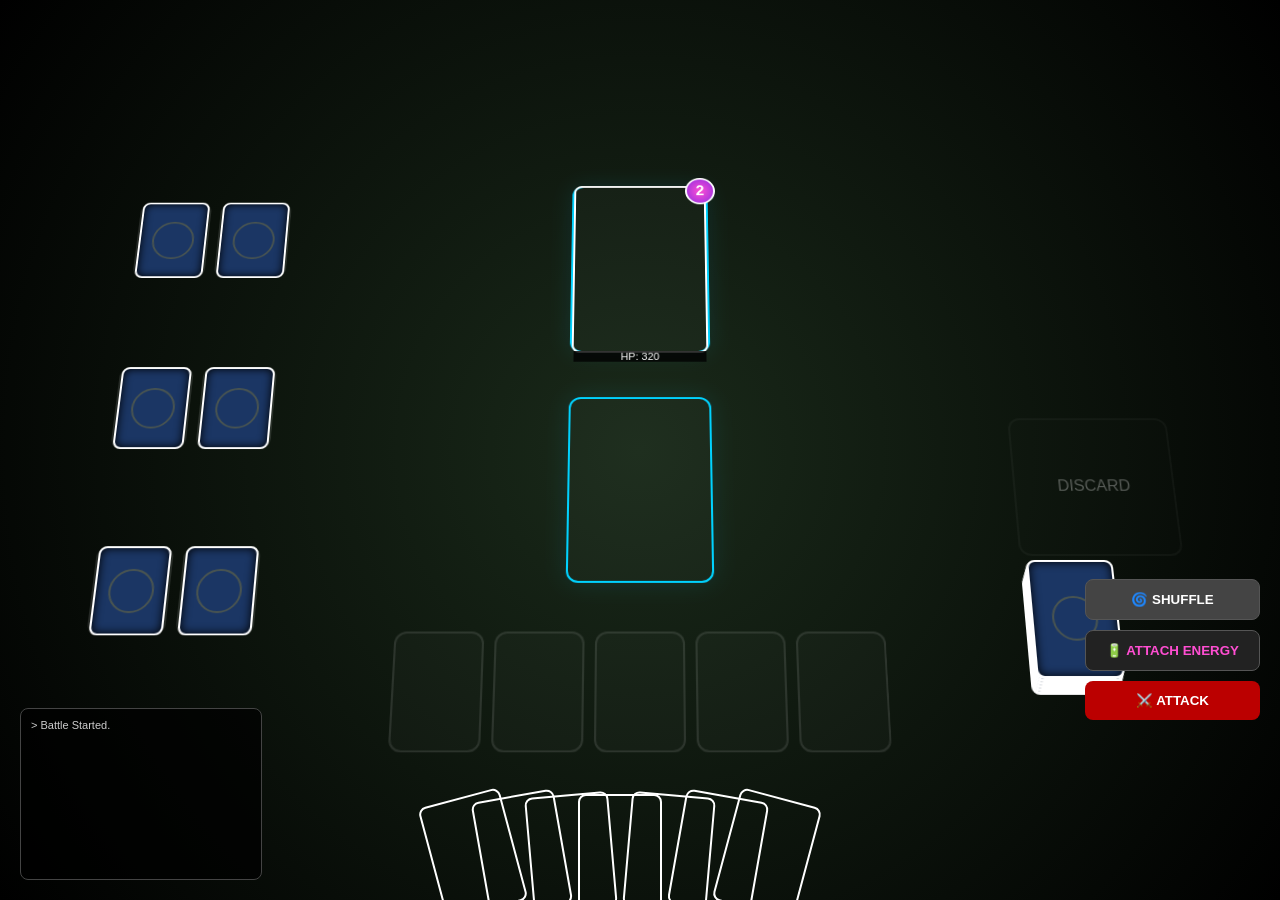
==== commit 090ece22: "Update main.html" ====
--- a/main.html
+++ b/main.html
@@ -1,178 +1,255 @@
 <!DOCTYPE html>
 <html lang="zh-TW">
 <head>
-<meta charset="UTF-8" />
-<title>寶可夢卡牌完整版（含洗牌與抽牌）</title>
-<style>
-body { font-family: sans-serif; background: radial-gradient(circle, #0f172a, #020617); color: white; text-align: center; }
-h1 { margin: 10px; }
-#message { font-size: 20px; margin: 10px; color: #38bdf8; }
-.board { display: grid; grid-template-areas: "enemy" "active" "bench" "hand" "controls"; gap: 10px; padding: 10px; }
-.zone { border: 2px dashed #475569; border-radius: 10px; padding: 10px; min-height: 90px; }
-.enemy { grid-area: enemy; }
-.active { grid-area: active; }
-.bench { grid-area: bench; display: flex; justify-content: center; gap: 8px; }
-.hand { grid-area: hand; display: flex; justify-content: center; gap: 8px; }
-.controls { grid-area: controls; }
-.card { width: 80px; height: 110px; background: white; color: black; border-radius: 10px; padding: 5px; cursor: grab; display: flex; flex-direction: column; justify-content: space-between; }
-.hp { font-size: 12px; color: red; }
-button { margin: 5px; padding: 8px 15px; border-radius: 8px; border: none; background: #22c55e; color: white; cursor: pointer; }
-button:hover { background: #16a34a; }
-</style>
+    <meta charset="UTF-8">
+    <title>PTCG Ultimate Reborn</title>
+    <style>
+        :root {
+            --ptcg-blue: #1b3664;
+            --ptcg-gold: #ffcb05;
+            --live-blue: #00d2ff;
+            --energy-color: #ff4ed2;
+            --card-w: 80px;
+            --card-h: 112px;
+        }
+
+        body {
+            margin: 0; background: #000; color: white;
+            font-family: 'Exo 2', sans-serif; overflow: hidden; height: 100vh;
+        }
+
+        /* --- 3D 舞台 --- */
+        .arena { perspective: 1500px; width: 100%; height: 100vh; display: flex; align-items: center; justify-content: center; background: radial-gradient(circle, #1a2a1a 0%, #000 100%); }
+        .board-3d { width: 1100px; height: 600px; transform: rotateX(20deg); transform-style: preserve-3d; display: grid; grid-template-columns: 200px 1fr 200px; gap: 20px; transition: transform 0.3s; }
+        
+        /* --- 物理洗牌動畫 --- */
+        @keyframes riffle-l { 0%,100%{transform:translate(0,0)} 50%{transform:translate(-100px,-20px) rotate(-15deg)} }
+        @keyframes riffle-r { 0%,100%{transform:translate(0,0)} 50%{transform:translate(100px,20px) rotate(15deg)} }
+        .shf-l { animation: riffle-l 0.4s infinite !important; }
+        .shf-r { animation: riffle-r 0.4s infinite !important; }
+
+        /* --- 填能流光動畫 --- */
+        @keyframes energy-fly {
+            0% { transform: scale(1); opacity: 1; filter: blur(0px); }
+            100% { transform: translate(var(--tx), var(--ty)) scale(2); opacity: 0; filter: blur(5px); }
+        }
+        .energy-particle {
+            position: fixed; width: 20px; height: 20px; background: var(--energy-color);
+            border-radius: 50%; box-shadow: 0 0 20px var(--energy-color);
+            z-index: 2000; pointer-events: none;
+        }
+
+        /* --- 進化與攻擊特效 --- */
+        @keyframes evolve-glow { 0%, 100% { box-shadow: 0 0 0px #fff; } 50% { box-shadow: 0 0 30px var(--ptcg-gold); } }
+        .evolve-anim { animation: evolve-glow 0.8s ease-out; }
+        @keyframes shake-anim { 0%, 100% { transform: rotateX(20deg) translate(0,0); } 25% { transform: rotateX(20deg) translate(8px, 8px); } 75% { transform: rotateX(20deg) translate(-8px, -8px); } }
+        .shake { animation: shake-anim 0.3s ease-in-out; }
+
+        /* --- 卡牌基礎 --- */
+        .card-entity { width: var(--card-w); height: var(--card-h); cursor: grab; border-radius: 8px; border: 2.5px solid white; background-size: cover; position: relative; transition: 0.3s; }
+        .pokemon-back { width: 100%; height: 100%; background: var(--ptcg-blue); border: 2px solid #fff; border-radius: 8px; display: flex; align-items: center; justify-content: center; box-shadow: inset 0 0 10px #000; }
+        .pokemon-back::after { content: ""; width: 40px; height: 40px; border: 2px solid var(--ptcg-gold); border-radius: 50%; opacity: 0.2; }
+
+        /* --- 區域 --- */
+        .slot { border: 2px solid rgba(255,255,255,0.1); border-radius: 12px; background: rgba(255,255,255,0.02); display: flex; align-items: center; justify-content: center; position: relative; transition: 0.3s; }
+        .slot.active-vibe { border-color: var(--live-blue); box-shadow: 0 0 25px rgba(0,210,255,0.1); }
+        .slot.hover { border-color: var(--ptcg-gold); background: rgba(255,203,5,0.1); }
+
+        /* --- UI --- */
+        .hand { position: fixed; bottom: -10px; width: 100%; height: 160px; display: flex; justify-content: center; align-items: flex-end; z-index: 1000; }
+        .hand-card { margin-left: -40px; transform-origin: bottom center; }
+        .hand-card:hover { transform: translateY(-80px) scale(1.4) rotate(0deg) !important; z-index: 1100; }
+
+        .battle-log { position: fixed; left: 20px; bottom: 20px; width: 220px; height: 150px; background: rgba(0,0,0,0.7); border: 1px solid #444; border-radius: 8px; padding: 10px; font-size: 11px; color: #ccc; overflow-y: auto; pointer-events: none; }
+        .side-menu { position: fixed; right: 20px; bottom: 180px; display: flex; flex-direction: column; gap: 10px; }
+        .btn { background: #222; color: white; border: 1px solid #555; padding: 12px 20px; border-radius: 8px; cursor: pointer; font-weight: bold; transition: 0.2s; }
+        .btn:hover { border-color: var(--live-blue); transform: translateX(-5px); }
+
+        .energy-count { position: absolute; top: -12px; right: -12px; width: 28px; height: 28px; background: radial-gradient(circle, #ff4ed2, #8e2de2); border: 2.5px solid #fff; border-radius: 50%; display: flex; align-items: center; justify-content: center; font-weight: bold; }
+    </style>
 </head>
 <body>
 
-<h1>🎮 寶可夢卡牌（含洗牌與抽牌）</h1>
-<div id="message"></div>
-
-<div class="board">
-  <div class="zone enemy" id="enemy">敵方 Active</div>
-  <div class="zone active" id="active">你的 Active</div>
-  <div class="zone bench" id="bench">Bench（最多5）</div>
-  <div class="zone hand" id="hand"></div>
-  <div class="controls">
-    <button onclick="shuffleDeck()">洗牌</button>
-    <button onclick="drawCard()">抽牌</button>
-    <button onclick="attack()">攻擊</button>
-    <button onclick="endTurn()">結束回合</button>
-    <button onclick="resetGame()">重新開始</button>
-  </div>
+<div class="arena">
+    <div id="board" class="board-3d">
+        <div id="prize-zone" style="display:grid; grid-template-columns:1fr 1fr; gap:10px; padding:20px;"></div>
+
+        <div style="display:flex; flex-direction:column; align-items:center; justify-content:space-between;">
+            <div id="opp-active" class="slot active-vibe" style="width:140px; height:190px;"></div>
+            
+            <div id="p-active" class="slot active-vibe" style="width:140px; height:190px;" 
+                 ondragover="over(event)" ondrop="handleDrop(event, 'active')"></div>
+            
+            <div id="bench" style="display:flex; gap:10px; height:115px;">
+                <div class="slot" style="width:82px;" ondragover="over(event)" ondrop="handleDrop(event, 'bench', 0)"></div>
+                <div class="slot" style="width:82px;" ondragover="over(event)" ondrop="handleDrop(event, 'bench', 1)"></div>
+                <div class="slot" style="width:82px;" ondragover="over(event)" ondrop="handleDrop(event, 'bench', 2)"></div>
+                <div class="slot" style="width:82px;" ondragover="over(event)" ondrop="handleDrop(event, 'bench', 3)"></div>
+                <div class="slot" style="width:82px;" ondragover="over(event)" ondrop="handleDrop(event, 'bench', 4)"></div>
+            </div>
+        </div>
+
+        <div style="display:flex; flex-direction:column; justify-content:flex-end; gap:20px; padding:20px;">
+            <div class="slot" style="height:140px; opacity:0.3;">DISCARD</div>
+            <div id="deck-area" style="position:relative; height:150px; cursor:pointer;" onclick="drawCard()">
+                <div id="deck-visual-stack"></div>
+                <div style="text-align:center; color:var(--ptcg-gold); margin-top:10px; font-weight:bold; font-size:12px;">DECK: <span id="deck-count">60</span></div>
+            </div>
+        </div>
+    </div>
 </div>
 
+<div class="battle-log" id="log"></div>
+
+<div class="side-menu">
+    <button class="btn" style="background:#444;" onclick="shuffleDeck()">🌀 SHUFFLE</button>
+    <button id="energy-btn" class="btn" style="color:var(--energy-color)" onclick="attachEnergyAnimation()">🔋 ATTACH ENERGY</button>
+    <button class="btn" style="background:#b00; border:none;" onclick="attack()">⚔️ ATTACK</button>
+</div>
+
+<div id="hand" class="hand"></div>
+
 <script>
-let deck = [];
-let hand = [];
-let playerActive = null;
-let enemyActive = null;
-
-/* 建立牌庫 */
-function createDeck() {
-  const base = [
-    { name: "皮卡丘", hp: 60, atk: 20 },
-    { name: "小火龍", hp: 70, atk: 25 },
-    { name: "傑尼龜", hp: 70, atk: 20 },
-    { name: "妙蛙種子", hp: 80, atk: 15 }
-  ];
-  deck = [];
-  for (let i = 0; i < 5; i++) {
-    base.forEach(p => deck.push({...p}));
-  }
-}
-
-/* 洗牌 */
-function shuffleDeck() {
-  for (let i = deck.length -1; i>0; i--){
-    const j = Math.floor(Math.random()*(i+1));
-    [deck[i], deck[j]] = [deck[j], deck[i]];
-  }
-  setMessage("🃏 牌庫已洗牌！");
-}
-
-/* 抽牌 */
-function drawCard() {
-  if (deck.length === 0) { setMessage("❗ 牌庫沒牌了"); return; }
-  const card = deck.shift();
-  hand.push(card);
-  renderHand();
-  setMessage(`📥 抽到 ${card.name}`);
-}
-
-/* 開始遊戲 */
-function startGame() {
-  createDeck();
-  shuffleDeck();
-  hand = drawMultiple(5);
-  enemyActive = drawMultiple(1)[0];
-  playerActive = null;
-  renderAll();
-  setMessage("👉 拖一張寶可夢到 Active 或抽牌");
-}
-
-/* 抽多張 */
-function drawMultiple(n){
-  const cards = [];
-  for(let i=0;i<n;i++){
-    if(deck.length>0) cards.push(deck.shift());
-  }
-  return cards;
-}
-
-/* 渲染全部 */
-function renderAll(){
-  renderHand();
-  renderActive();
-  renderEnemy();
-}
-
-/* 手牌 */
-function renderHand() {
-  const handDiv = document.getElementById("hand");
-  handDiv.innerHTML = "";
-  hand.forEach((card,index)=>{
-    const div = document.createElement("div");
-    div.className="card";
-    div.innerHTML = `<div>${card.name}</div><div class="hp">HP:${card.hp}</div>`;
-    div.draggable = true;
-    div.ondragstart = e => e.dataTransfer.setData("index",index);
-    handDiv.appendChild(div);
-  });
-}
-
-/* Active */
-const activeZone = document.getElementById("active");
-activeZone.ondragover = e=>e.preventDefault();
-activeZone.ondrop = e=>{
-  if(playerActive) return;
-  const index = e.dataTransfer.getData("index");
-  playerActive = hand[index];
-  hand.splice(index,1);
-  renderAll();
-  setMessage("👉 點擊攻擊或結束回合");
-};
-function renderActive(){
-  const zone = document.getElementById("active");
-  if(!playerActive){
-    zone.innerHTML="你的 Active（拖卡到這）";
-    return;
-  }
-  zone.innerHTML=`<div>${playerActive.name}</div><div class="hp">HP:${playerActive.hp}</div>`;
-}
-
-/* 敵人 */
-function renderEnemy(){
-  const zone = document.getElementById("enemy");
-  if(!enemyActive){ zone.innerHTML="🎉 敵人被擊敗！"; return; }
-  zone.innerHTML=`<div>${enemyActive.name}</div><div class="hp">HP:${enemyActive.hp}</div>`;
-}
-
-/* 攻擊 */
-function attack(){
-  if(!playerActive||!enemyActive) return;
-  enemyActive.hp -= playerActive.atk;
-  setMessage(`💥 造成 ${playerActive.atk} 傷害`);
-  if(enemyActive.hp<=0){ enemyActive=null; renderEnemy(); setMessage("🎉 你贏了！"); return; }
-  renderEnemy();
-}
-
-/* 敵人回合 */
-function enemyTurn(){
-  if(!enemyActive||!playerActive) return;
-  playerActive.hp -= enemyActive.atk;
-  setMessage(`😈 敵人攻擊 ${enemyActive.atk}`);
-  if(playerActive.hp<=0){ playerActive=null; document.getElementById("active").innerHTML="💀 你的寶可夢倒下"; setMessage("💀 你輸了！"); return; }
-  renderActive();
-}
-
-/* 結束回合 */
-function endTurn(){ enemyTurn(); }
-
-/* 重開 */
-function resetGame(){ startGame(); }
-
-function setMessage(msg){ document.getElementById("message").innerText=msg; }
-
-startGame();
+    const CARD_DATA = [
+        { name: "Dragapult ex", stage: 2, hp: 320, img: "https://images.pokemontcg.io/sv6/130_hires.png" },
+        { name: "Drakloak", stage: 1, hp: 90, img: "https://images.pokemontcg.io/sv6/129_hires.png" },
+        { name: "Dreepy", stage: 0, hp: 70, img: "https://images.pokemontcg.io/sv6/128_hires.png" }
+    ];
+
+    let state = { deck: [], hand: [], prizes: 6, active: null, bench: [null,null,null,null,null], oppHp: 320 };
+
+    function init() {
+        for(let i=0; i<60; i++) state.deck.push({...CARD_DATA[i%3], id: Math.random(), energy: 0});
+        state.deck.sort(() => Math.random() - 0.5);
+        renderPrizes(); updateDeckUI();
+        for(let i=0; i<7; i++) state.hand.push(state.deck.shift());
+        renderHand(); renderBoard();
+        addLog("Battle Started.");
+    }
+
+    function shuffleDeck() {
+        const cards = document.querySelectorAll('.d-stack-card');
+        cards.forEach((c, i) => c.classList.add(i % 2 === 0 ? 'shf-l' : 'shf-r'));
+        addLog("Shuffling...");
+        setTimeout(() => {
+            state.deck.sort(() => Math.random() - 0.5);
+            cards.forEach(c => c.classList.remove('shf-l', 'shf-r'));
+            updateDeckUI();
+            addLog("Deck ready.");
+        }, 1200);
+    }
+
+    function drawCard() {
+        if(state.deck.length > 0) {
+            state.hand.push(state.deck.shift());
+            renderHand(); updateDeckUI();
+            addLog("Drew 1 card.");
+        }
+    }
+
+    function attachEnergyAnimation() {
+        if(!state.active) return addLog("No Pokémon to charge!");
+        const btn = document.getElementById('energy-btn');
+        const activeSlot = document.getElementById('p-active');
+        const bRect = btn.getBoundingClientRect();
+        const aRect = activeSlot.getBoundingClientRect();
+
+        const particle = document.createElement('div');
+        particle.className = "energy-particle";
+        particle.style.left = bRect.left + "px";
+        particle.style.top = bRect.top + "px";
+        
+        particle.style.setProperty('--tx', (aRect.left - bRect.left + 60) + "px");
+        particle.style.setProperty('--ty', (aRect.top - bRect.top + 80) + "px");
+        particle.style.animation = "energy-fly 0.6s cubic-bezier(0.175, 0.885, 0.32, 1.275) forwards";
+        
+        document.body.appendChild(particle);
+        setTimeout(() => {
+            particle.remove();
+            state.active.energy++;
+            renderBoard();
+            addLog("Energy +1");
+        }, 600);
+    }
+
+    function handleDrop(e, target, bIdx) {
+        e.preventDefault(); e.currentTarget.classList.remove('hover');
+        const idx = e.dataTransfer.getData("idx");
+        const newCard = state.hand[idx];
+        let current = (target === 'active') ? state.active : state.bench[bIdx];
+
+        if (current && newCard.stage > current.stage) {
+            addLog(`Evolved: ${newCard.name}`);
+            const evolved = { ...newCard, energy: current.energy, currentHp: newCard.hp };
+            if(target === 'active') state.active = evolved; else state.bench[bIdx] = evolved;
+            e.currentTarget.classList.add('evolve-anim');
+            setTimeout(() => e.currentTarget.classList.remove('evolve-anim'), 800);
+        } else {
+            const cardObj = { ...newCard, currentHp: newCard.hp, energy: 0 };
+            if(target === 'active') state.active = cardObj; else state.bench[bIdx] = cardObj;
+            addLog(`Played ${newCard.name}`);
+        }
+        state.hand.splice(idx, 1);
+        renderHand(); renderBoard();
+    }
+
+    function attack() {
+        if(!state.active || state.active.energy < 2) return addLog("Not enough energy!");
+        document.getElementById('board').classList.add('shake');
+        state.oppHp -= 200;
+        addLog("Phantom Dive! 200 DMG");
+        setTimeout(() => {
+            document.getElementById('board').classList.remove('shake');
+            if(state.oppHp <= 0) {
+                state.oppHp = 320; state.prizes--;
+                renderPrizes(); addLog("K.O.! Prize taken.");
+            }
+            renderBoard();
+        }, 300);
+    }
+
+    function renderBoard() {
+        document.getElementById('p-active').innerHTML = state.active ? createCard(state.active) : "";
+        const slots = document.querySelectorAll('#bench .slot');
+        state.bench.forEach((c, i) => slots[i].innerHTML = c ? createCard(c) : "");
+        document.getElementById('opp-active').innerHTML = createCard({img: CARD_DATA[0].img, energy: 2, currentHp: state.oppHp, hp: 320});
+    }
+
+    function createCard(c) {
+        return `<div class="card-entity" style="background-image:url(${c.img}); width:100%; height:100%;">
+            <div class="energy-count">${c.energy || 0}</div>
+            <div style="position:absolute; bottom:-12px; width:100%; text-align:center; font-size:11px; background:rgba(0,0,0,0.8);">HP: ${c.currentHp || c.hp}</div>
+        </div>`;
+    }
+
+    function updateDeckUI() {
+        const s = document.getElementById('deck-visual-stack'); s.innerHTML = "";
+        for(let i=0; i<Math.min(state.deck.length, 12); i++) {
+            s.innerHTML += `<div class="pokemon-back d-stack-card" style="position:absolute; width:80px; height:112px; top:-${i*1.5}px; left:${i*0.5}px; z-index:${i}"></div>`;
+        }
+        document.getElementById('deck-count').innerText = state.deck.length;
+    }
+
+    function renderHand() {
+        const h = document.getElementById('hand'); h.innerHTML = "";
+        state.hand.forEach((c, i) => {
+            const el = document.createElement('div'); el.className = "card-entity hand-card";
+            el.style.backgroundImage = `url(${c.img})`; el.draggable = true;
+            el.ondragstart = (e) => e.dataTransfer.setData("idx", i);
+            el.style.transform = `rotate(${(i-(state.hand.length-1)/2)*5}deg)`;
+            h.appendChild(el);
+        });
+    }
+
+    function renderPrizes() {
+        const z = document.getElementById('prize-zone'); z.innerHTML = "";
+        for(let i=0; i<state.prizes; i++) z.innerHTML += `<div class="slot" style="height:85px;"><div class="pokemon-back"></div></div>`;
+    }
+
+    function addLog(m) { const l = document.getElementById('log'); l.innerHTML += `<div>> ${m}</div>`; l.scrollTop = l.scrollHeight; }
+    function over(e) { e.preventDefault(); e.currentTarget.classList.add('hover'); }
+
+    init();
 </script>
-
 </body>
 </html>
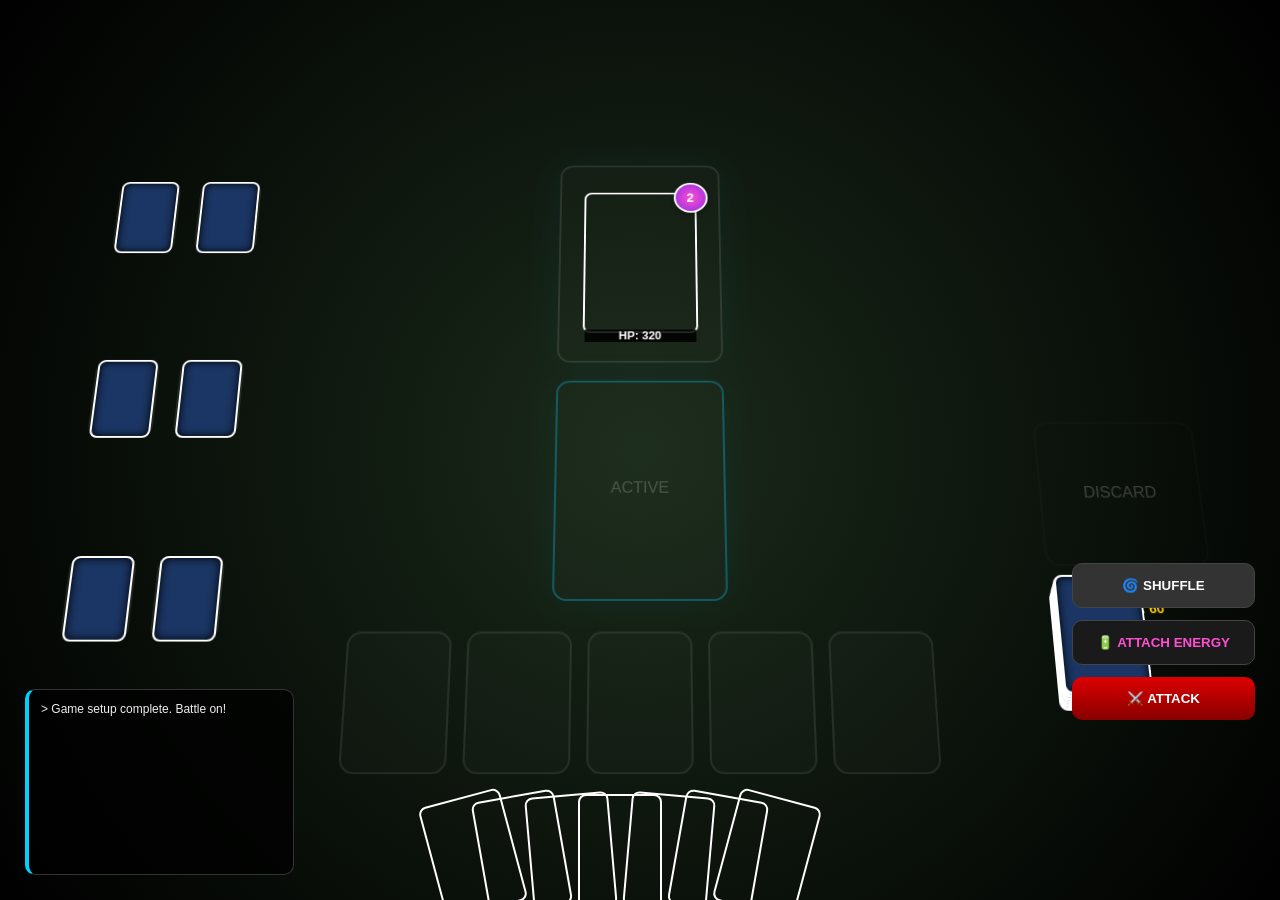
==== commit 7ba23b14: "Update main.html" ====
--- a/main.html
+++ b/main.html
@@ -2,7 +2,7 @@
 <html lang="zh-TW">
 <head>
     <meta charset="UTF-8">
-    <title>PTCG Ultimate Reborn</title>
+    <title>PTCG Ultimate - Interaction Pro</title>
     <style>
         :root {
             --ptcg-blue: #1b3664;
@@ -20,80 +20,97 @@
 
         /* --- 3D 舞台 --- */
         .arena { perspective: 1500px; width: 100%; height: 100vh; display: flex; align-items: center; justify-content: center; background: radial-gradient(circle, #1a2a1a 0%, #000 100%); }
-        .board-3d { width: 1100px; height: 600px; transform: rotateX(20deg); transform-style: preserve-3d; display: grid; grid-template-columns: 200px 1fr 200px; gap: 20px; transition: transform 0.3s; }
-        
-        /* --- 物理洗牌動畫 --- */
+        .board-3d { width: 1150px; height: 650px; transform: rotateX(20deg); transform-style: preserve-3d; display: grid; grid-template-columns: 200px 1fr 200px; gap: 30px; }
+        
+        /* --- 物理洗牌 --- */
         @keyframes riffle-l { 0%,100%{transform:translate(0,0)} 50%{transform:translate(-100px,-20px) rotate(-15deg)} }
         @keyframes riffle-r { 0%,100%{transform:translate(0,0)} 50%{transform:translate(100px,20px) rotate(15deg)} }
         .shf-l { animation: riffle-l 0.4s infinite !important; }
         .shf-r { animation: riffle-r 0.4s infinite !important; }
 
-        /* --- 填能流光動畫 --- */
+        /* --- 填能流光 --- */
         @keyframes energy-fly {
             0% { transform: scale(1); opacity: 1; filter: blur(0px); }
             100% { transform: translate(var(--tx), var(--ty)) scale(2); opacity: 0; filter: blur(5px); }
         }
-        .energy-particle {
-            position: fixed; width: 20px; height: 20px; background: var(--energy-color);
-            border-radius: 50%; box-shadow: 0 0 20px var(--energy-color);
-            z-index: 2000; pointer-events: none;
-        }
-
-        /* --- 進化與攻擊特效 --- */
-        @keyframes evolve-glow { 0%, 100% { box-shadow: 0 0 0px #fff; } 50% { box-shadow: 0 0 30px var(--ptcg-gold); } }
+        .energy-particle { position: fixed; width: 22px; height: 22px; background: var(--energy-color); border-radius: 50%; box-shadow: 0 0 25px var(--energy-color); z-index: 2000; pointer-events: none; }
+
+        /* --- 擴張感應區域 (核心優化) --- */
+        .slot { 
+            border: 2.5px solid rgba(255,255,255,0.08); border-radius: 14px; 
+            background: rgba(255,255,255,0.015); display: flex; align-items: center; 
+            justify-content: center; position: relative; transition: 0.25s; 
+            box-sizing: border-box;
+        }
+        
+        /* 增加 Active 區的視覺引導與感應範圍 */
+        .slot.active-vibe { 
+            width: 170px; height: 230px; /* 加大視覺格子 */
+            border-color: rgba(0, 210, 255, 0.3); 
+            box-shadow: 0 0 40px rgba(0,210,255,0.05);
+        }
+        
+        /* 備戰區加大間距與寬度 */
+        .bench-container { display: flex; gap: 15px; height: 140px; margin-top: 10px; }
+        .bench-slot { width: 100px; height: 135px; }
+
+        .slot.hover { 
+            border-color: var(--ptcg-gold); 
+            background: rgba(255,203,5,0.15); 
+            transform: scale(1.05); /* 拖過時輕微放大提示 */
+        }
+
+        /* --- 特效 --- */
+        @keyframes evolve-glow { 0%, 100% { box-shadow: 0 0 0px #fff; } 50% { box-shadow: 0 0 40px var(--ptcg-gold); } }
         .evolve-anim { animation: evolve-glow 0.8s ease-out; }
-        @keyframes shake-anim { 0%, 100% { transform: rotateX(20deg) translate(0,0); } 25% { transform: rotateX(20deg) translate(8px, 8px); } 75% { transform: rotateX(20deg) translate(-8px, -8px); } }
+        @keyframes shake-anim { 0%, 100% { transform: rotateX(20deg) translate(0,0); } 25% { transform: rotateX(20deg) translate(10px, 10px); } 75% { transform: rotateX(20deg) translate(-10px, -10px); } }
         .shake { animation: shake-anim 0.3s ease-in-out; }
 
         /* --- 卡牌基礎 --- */
-        .card-entity { width: var(--card-w); height: var(--card-h); cursor: grab; border-radius: 8px; border: 2.5px solid white; background-size: cover; position: relative; transition: 0.3s; }
+        .card-entity { width: var(--card-w); height: var(--card-h); border-radius: 8px; border: 2.5px solid white; background-size: cover; position: relative; transition: 0.3s; z-index: 5; }
         .pokemon-back { width: 100%; height: 100%; background: var(--ptcg-blue); border: 2px solid #fff; border-radius: 8px; display: flex; align-items: center; justify-content: center; box-shadow: inset 0 0 10px #000; }
-        .pokemon-back::after { content: ""; width: 40px; height: 40px; border: 2px solid var(--ptcg-gold); border-radius: 50%; opacity: 0.2; }
-
-        /* --- 區域 --- */
-        .slot { border: 2px solid rgba(255,255,255,0.1); border-radius: 12px; background: rgba(255,255,255,0.02); display: flex; align-items: center; justify-content: center; position: relative; transition: 0.3s; }
-        .slot.active-vibe { border-color: var(--live-blue); box-shadow: 0 0 25px rgba(0,210,255,0.1); }
-        .slot.hover { border-color: var(--ptcg-gold); background: rgba(255,203,5,0.1); }
-
+        
         /* --- UI --- */
         .hand { position: fixed; bottom: -10px; width: 100%; height: 160px; display: flex; justify-content: center; align-items: flex-end; z-index: 1000; }
-        .hand-card { margin-left: -40px; transform-origin: bottom center; }
-        .hand-card:hover { transform: translateY(-80px) scale(1.4) rotate(0deg) !important; z-index: 1100; }
-
-        .battle-log { position: fixed; left: 20px; bottom: 20px; width: 220px; height: 150px; background: rgba(0,0,0,0.7); border: 1px solid #444; border-radius: 8px; padding: 10px; font-size: 11px; color: #ccc; overflow-y: auto; pointer-events: none; }
-        .side-menu { position: fixed; right: 20px; bottom: 180px; display: flex; flex-direction: column; gap: 10px; }
-        .btn { background: #222; color: white; border: 1px solid #555; padding: 12px 20px; border-radius: 8px; cursor: pointer; font-weight: bold; transition: 0.2s; }
-        .btn:hover { border-color: var(--live-blue); transform: translateX(-5px); }
-
-        .energy-count { position: absolute; top: -12px; right: -12px; width: 28px; height: 28px; background: radial-gradient(circle, #ff4ed2, #8e2de2); border: 2.5px solid #fff; border-radius: 50%; display: flex; align-items: center; justify-content: center; font-weight: bold; }
+        .hand-card { margin-left: -40px; transform-origin: bottom center; cursor: grab; }
+        .hand-card:hover { transform: translateY(-90px) scale(1.5) rotate(0deg) !important; z-index: 1100; cursor: pointer; }
+
+        .battle-log { position: fixed; left: 25px; bottom: 25px; width: 240px; height: 160px; background: rgba(0,0,0,0.75); border: 1px solid #333; border-radius: 10px; padding: 12px; font-size: 12px; color: #eee; overflow-y: auto; pointer-events: none; border-left: 4px solid var(--live-blue); }
+        .side-menu { position: fixed; right: 25px; bottom: 180px; display: flex; flex-direction: column; gap: 12px; }
+        .btn { background: #1a1a1a; color: white; border: 1.5px solid #444; padding: 14px 24px; border-radius: 10px; cursor: pointer; font-weight: bold; transition: 0.2s; }
+        .btn:hover { border-color: var(--live-blue); background: #222; transform: scale(1.05); }
+
+        .energy-count { position: absolute; top: -14px; right: -14px; width: 32px; height: 32px; background: radial-gradient(circle, #ff4ed2, #8e2de2); border: 2.5px solid #fff; border-radius: 50%; display: flex; align-items: center; justify-content: center; font-weight: bold; font-size: 14px; box-shadow: 0 4px 10px rgba(0,0,0,0.3); }
     </style>
 </head>
 <body>
 
 <div class="arena">
     <div id="board" class="board-3d">
-        <div id="prize-zone" style="display:grid; grid-template-columns:1fr 1fr; gap:10px; padding:20px;"></div>
+        <div id="prize-zone" style="display:grid; grid-template-columns:1fr 1fr; gap:12px; padding:20px;"></div>
 
         <div style="display:flex; flex-direction:column; align-items:center; justify-content:space-between;">
-            <div id="opp-active" class="slot active-vibe" style="width:140px; height:190px;"></div>
+            <div id="opp-active" class="slot active-vibe" style="border-color:rgba(255,255,255,0.1);"></div>
             
-            <div id="p-active" class="slot active-vibe" style="width:140px; height:190px;" 
-                 ondragover="over(event)" ondrop="handleDrop(event, 'active')"></div>
+            <div id="p-active" class="slot active-vibe" 
+                 ondragover="over(event)" ondragleave="leave(event)" ondrop="handleDrop(event, 'active')">
+                 <span style="position:absolute; bottom:15px; font-size:12px; opacity:0.3; font-weight:bold;">ACTIVE SPOT</span>
+            </div>
             
-            <div id="bench" style="display:flex; gap:10px; height:115px;">
-                <div class="slot" style="width:82px;" ondragover="over(event)" ondrop="handleDrop(event, 'bench', 0)"></div>
-                <div class="slot" style="width:82px;" ondragover="over(event)" ondrop="handleDrop(event, 'bench', 1)"></div>
-                <div class="slot" style="width:82px;" ondragover="over(event)" ondrop="handleDrop(event, 'bench', 2)"></div>
-                <div class="slot" style="width:82px;" ondragover="over(event)" ondrop="handleDrop(event, 'bench', 3)"></div>
-                <div class="slot" style="width:82px;" ondragover="over(event)" ondrop="handleDrop(event, 'bench', 4)"></div>
+            <div id="bench" class="bench-container">
+                <div class="slot bench-slot" ondragover="over(event)" ondragleave="leave(event)" ondrop="handleDrop(event, 'bench', 0)"></div>
+                <div class="slot bench-slot" ondragover="over(event)" ondragleave="leave(event)" ondrop="handleDrop(event, 'bench', 1)"></div>
+                <div class="slot bench-slot" ondragover="over(event)" ondragleave="leave(event)" ondrop="handleDrop(event, 'bench', 2)"></div>
+                <div class="slot bench-slot" ondragover="over(event)" ondragleave="leave(event)" ondrop="handleDrop(event, 'bench', 3)"></div>
+                <div class="slot bench-slot" ondragover="over(event)" ondragleave="leave(event)" ondrop="handleDrop(event, 'bench', 4)"></div>
             </div>
         </div>
 
-        <div style="display:flex; flex-direction:column; justify-content:flex-end; gap:20px; padding:20px;">
-            <div class="slot" style="height:140px; opacity:0.3;">DISCARD</div>
-            <div id="deck-area" style="position:relative; height:150px; cursor:pointer;" onclick="drawCard()">
+        <div style="display:flex; flex-direction:column; justify-content:flex-end; gap:25px; padding:20px;">
+            <div class="slot" style="height:150px; opacity:0.2;">DISCARD</div>
+            <div id="deck-area" style="position:relative; height:160px; cursor:pointer;" onclick="drawCard()">
                 <div id="deck-visual-stack"></div>
-                <div style="text-align:center; color:var(--ptcg-gold); margin-top:10px; font-weight:bold; font-size:12px;">DECK: <span id="deck-count">60</span></div>
+                <div style="text-align:center; color:var(--ptcg-gold); margin-top:10px; font-weight:bold; font-size:13px;">DECK: <span id="deck-count">60</span></div>
             </div>
         </div>
     </div>
@@ -102,9 +119,9 @@
 <div class="battle-log" id="log"></div>
 
 <div class="side-menu">
-    <button class="btn" style="background:#444;" onclick="shuffleDeck()">🌀 SHUFFLE</button>
+    <button class="btn" style="background:#333;" onclick="shuffleDeck()">🌀 SHUFFLE</button>
     <button id="energy-btn" class="btn" style="color:var(--energy-color)" onclick="attachEnergyAnimation()">🔋 ATTACH ENERGY</button>
-    <button class="btn" style="background:#b00; border:none;" onclick="attack()">⚔️ ATTACK</button>
+    <button class="btn" style="background:linear-gradient(to bottom, #d00, #800); border:none;" onclick="attack()">⚔️ ATTACK</button>
 </div>
 
 <div id="hand" class="hand"></div>
@@ -124,13 +141,13 @@
         renderPrizes(); updateDeckUI();
         for(let i=0; i<7; i++) state.hand.push(state.deck.shift());
         renderHand(); renderBoard();
-        addLog("Battle Started.");
+        addLog("Game setup complete. Battle on!");
     }
 
     function shuffleDeck() {
         const cards = document.querySelectorAll('.d-stack-card');
         cards.forEach((c, i) => c.classList.add(i % 2 === 0 ? 'shf-l' : 'shf-r'));
-        addLog("Shuffling...");
+        addLog("Shuffling your deck...");
         setTimeout(() => {
             state.deck.sort(() => Math.random() - 0.5);
             cards.forEach(c => c.classList.remove('shf-l', 'shf-r'));
@@ -143,12 +160,12 @@
         if(state.deck.length > 0) {
             state.hand.push(state.deck.shift());
             renderHand(); updateDeckUI();
-            addLog("Drew 1 card.");
+            addLog("Drew a card.");
         }
     }
 
     function attachEnergyAnimation() {
-        if(!state.active) return addLog("No Pokémon to charge!");
+        if(!state.active) return addLog("No Active Pokémon to energy up!");
         const btn = document.getElementById('energy-btn');
         const activeSlot = document.getElementById('p-active');
         const bRect = btn.getBoundingClientRect();
@@ -159,8 +176,8 @@
         particle.style.left = bRect.left + "px";
         particle.style.top = bRect.top + "px";
         
-        particle.style.setProperty('--tx', (aRect.left - bRect.left + 60) + "px");
-        particle.style.setProperty('--ty', (aRect.top - bRect.top + 80) + "px");
+        particle.style.setProperty('--tx', (aRect.left - bRect.left + 75) + "px");
+        particle.style.setProperty('--ty', (aRect.top - bRect.top + 100) + "px");
         particle.style.animation = "energy-fly 0.6s cubic-bezier(0.175, 0.885, 0.32, 1.275) forwards";
         
         document.body.appendChild(particle);
@@ -168,7 +185,7 @@
             particle.remove();
             state.active.energy++;
             renderBoard();
-            addLog("Energy +1");
+            addLog("Energy attached.");
         }, 600);
     }
 
@@ -179,7 +196,7 @@
         let current = (target === 'active') ? state.active : state.bench[bIdx];
 
         if (current && newCard.stage > current.stage) {
-            addLog(`Evolved: ${newCard.name}`);
+            addLog(`Evolution! ${current.name} evolved into ${newCard.name}`);
             const evolved = { ...newCard, energy: current.energy, currentHp: newCard.hp };
             if(target === 'active') state.active = evolved; else state.bench[bIdx] = evolved;
             e.currentTarget.classList.add('evolve-anim');
@@ -187,38 +204,39 @@
         } else {
             const cardObj = { ...newCard, currentHp: newCard.hp, energy: 0 };
             if(target === 'active') state.active = cardObj; else state.bench[bIdx] = cardObj;
-            addLog(`Played ${newCard.name}`);
+            addLog(`Played ${newCard.name} to ${target}.`);
         }
         state.hand.splice(idx, 1);
         renderHand(); renderBoard();
     }
 
     function attack() {
-        if(!state.active || state.active.energy < 2) return addLog("Not enough energy!");
+        if(!state.active || state.active.energy < 2) return addLog("Need 2 Energy to attack!");
         document.getElementById('board').classList.add('shake');
         state.oppHp -= 200;
-        addLog("Phantom Dive! 200 DMG");
+        addLog("Phantom Dive! Dealt 200 damage.");
         setTimeout(() => {
             document.getElementById('board').classList.remove('shake');
             if(state.oppHp <= 0) {
                 state.oppHp = 320; state.prizes--;
-                renderPrizes(); addLog("K.O.! Prize taken.");
+                renderPrizes(); addLog("Knock Out! Prize taken.");
             }
             renderBoard();
         }, 300);
     }
 
     function renderBoard() {
-        document.getElementById('p-active').innerHTML = state.active ? createCard(state.active) : "";
+        document.getElementById('p-active').innerHTML = state.active ? createCard(state.active, true) : `<span style="opacity:0.2">ACTIVE</span>`;
         const slots = document.querySelectorAll('#bench .slot');
-        state.bench.forEach((c, i) => slots[i].innerHTML = c ? createCard(c) : "");
-        document.getElementById('opp-active').innerHTML = createCard({img: CARD_DATA[0].img, energy: 2, currentHp: state.oppHp, hp: 320});
-    }
-
-    function createCard(c) {
-        return `<div class="card-entity" style="background-image:url(${c.img}); width:100%; height:100%;">
+        state.bench.forEach((c, i) => slots[i].innerHTML = c ? createCard(c, false) : "");
+        document.getElementById('opp-active').innerHTML = createCard({img: CARD_DATA[0].img, energy: 2, currentHp: state.oppHp, hp: 320}, true);
+    }
+
+    function createCard(c, isActive) {
+        const size = isActive ? "width:115px; height:160px;" : "width:100%; height:100%;";
+        return `<div class="card-entity" style="background-image:url(${c.img}); ${size}">
             <div class="energy-count">${c.energy || 0}</div>
-            <div style="position:absolute; bottom:-12px; width:100%; text-align:center; font-size:11px; background:rgba(0,0,0,0.8);">HP: ${c.currentHp || c.hp}</div>
+            <div style="position:absolute; bottom:-12px; width:100%; text-align:center; font-size:12px; background:rgba(0,0,0,0.85); font-weight:bold;">HP: ${c.currentHp || c.hp}</div>
         </div>`;
     }
 
@@ -243,11 +261,12 @@
 
     function renderPrizes() {
         const z = document.getElementById('prize-zone'); z.innerHTML = "";
-        for(let i=0; i<state.prizes; i++) z.innerHTML += `<div class="slot" style="height:85px;"><div class="pokemon-back"></div></div>`;
+        for(let i=0; i<state.prizes; i++) z.innerHTML += `<div class="slot" style="height:85px; width:65px;"><div class="pokemon-back"></div></div>`;
     }
 
     function addLog(m) { const l = document.getElementById('log'); l.innerHTML += `<div>> ${m}</div>`; l.scrollTop = l.scrollHeight; }
     function over(e) { e.preventDefault(); e.currentTarget.classList.add('hover'); }
+    function leave(e) { e.currentTarget.classList.remove('hover'); }
 
     init();
 </script>
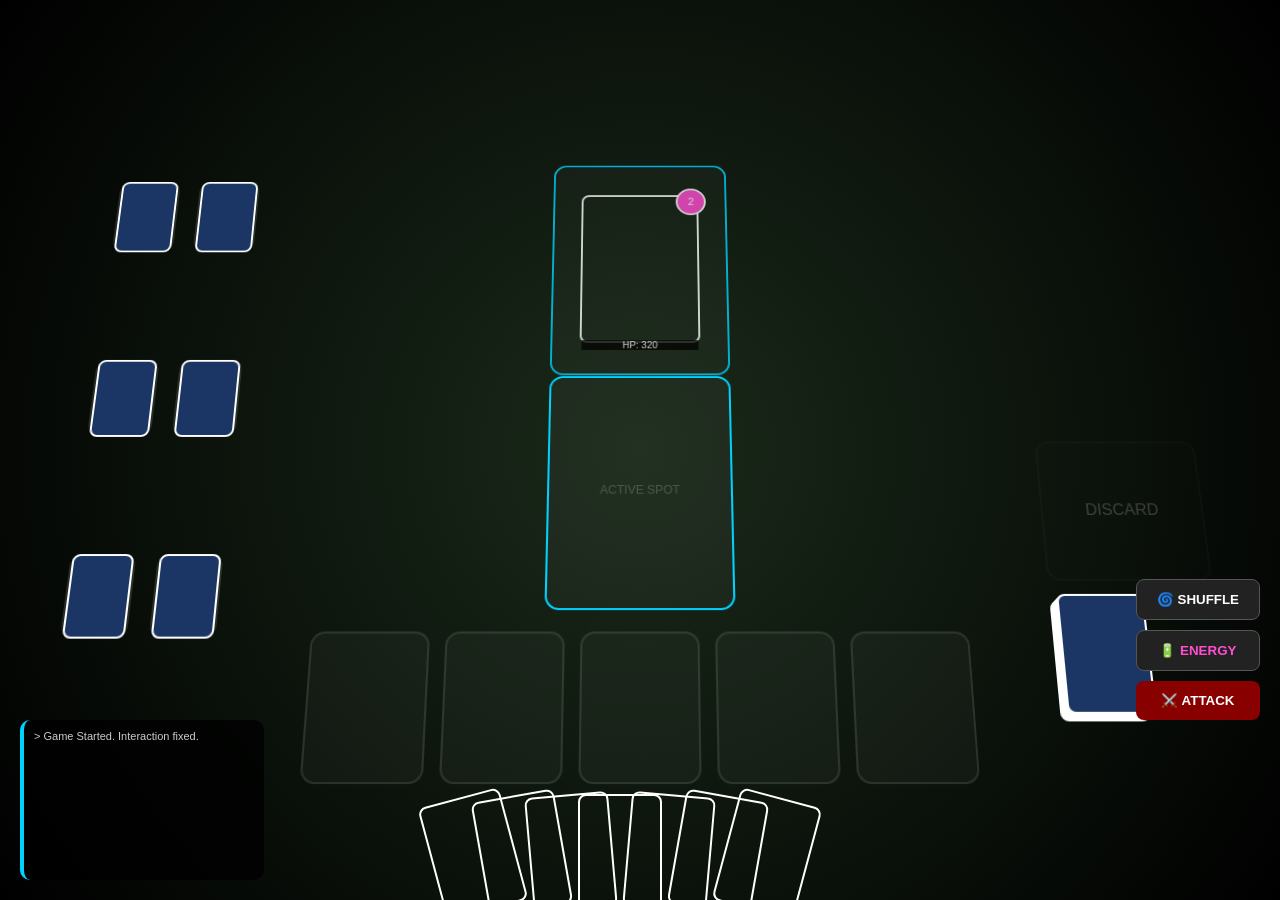
==== commit 2cdb5787: "Update main.html" ====
--- a/main.html
+++ b/main.html
@@ -2,7 +2,7 @@
 <html lang="zh-TW">
 <head>
     <meta charset="UTF-8">
-    <title>PTCG Ultimate - Interaction Pro</title>
+    <title>PTCG Ultimate - Fix Edition</title>
     <style>
         :root {
             --ptcg-blue: #1b3664;
@@ -21,96 +21,79 @@
         /* --- 3D 舞台 --- */
         .arena { perspective: 1500px; width: 100%; height: 100vh; display: flex; align-items: center; justify-content: center; background: radial-gradient(circle, #1a2a1a 0%, #000 100%); }
         .board-3d { width: 1150px; height: 650px; transform: rotateX(20deg); transform-style: preserve-3d; display: grid; grid-template-columns: 200px 1fr 200px; gap: 30px; }
-        
-        /* --- 物理洗牌 --- */
+
+        /* --- 擴張感應區域 --- */
+        .slot { 
+            border: 2.5px solid rgba(255,255,255,0.1); border-radius: 14px; 
+            background: rgba(255,255,255,0.03); display: flex; align-items: center; 
+            justify-content: center; position: relative; transition: 0.2s;
+            pointer-events: all; /* 確保接收事件 */
+        }
+        
+        /* 戰鬥場感應區 */
+        .active-slot { width: 180px; height: 240px; border-color: var(--live-blue); }
+        
+        /* 備戰區感應區 */
+        .bench-container { display: flex; gap: 15px; height: 140px; margin-top: 20px; }
+        .bench-slot { width: 110px; height: 140px; }
+
+        .slot.hover { border-color: var(--ptcg-gold); background: rgba(255,203,5,0.2); transform: scale(1.05); }
+
+        /* --- 動畫特效 --- */
         @keyframes riffle-l { 0%,100%{transform:translate(0,0)} 50%{transform:translate(-100px,-20px) rotate(-15deg)} }
         @keyframes riffle-r { 0%,100%{transform:translate(0,0)} 50%{transform:translate(100px,20px) rotate(15deg)} }
         .shf-l { animation: riffle-l 0.4s infinite !important; }
         .shf-r { animation: riffle-r 0.4s infinite !important; }
-
-        /* --- 填能流光 --- */
-        @keyframes energy-fly {
-            0% { transform: scale(1); opacity: 1; filter: blur(0px); }
-            100% { transform: translate(var(--tx), var(--ty)) scale(2); opacity: 0; filter: blur(5px); }
-        }
+        
+        @keyframes energy-fly { 0% { opacity: 1; } 100% { transform: translate(var(--tx), var(--ty)) scale(2); opacity: 0; } }
         .energy-particle { position: fixed; width: 22px; height: 22px; background: var(--energy-color); border-radius: 50%; box-shadow: 0 0 25px var(--energy-color); z-index: 2000; pointer-events: none; }
 
-        /* --- 擴張感應區域 (核心優化) --- */
-        .slot { 
-            border: 2.5px solid rgba(255,255,255,0.08); border-radius: 14px; 
-            background: rgba(255,255,255,0.015); display: flex; align-items: center; 
-            justify-content: center; position: relative; transition: 0.25s; 
-            box-sizing: border-box;
-        }
-        
-        /* 增加 Active 區的視覺引導與感應範圍 */
-        .slot.active-vibe { 
-            width: 170px; height: 230px; /* 加大視覺格子 */
-            border-color: rgba(0, 210, 255, 0.3); 
-            box-shadow: 0 0 40px rgba(0,210,255,0.05);
-        }
-        
-        /* 備戰區加大間距與寬度 */
-        .bench-container { display: flex; gap: 15px; height: 140px; margin-top: 10px; }
-        .bench-slot { width: 100px; height: 135px; }
-
-        .slot.hover { 
-            border-color: var(--ptcg-gold); 
-            background: rgba(255,203,5,0.15); 
-            transform: scale(1.05); /* 拖過時輕微放大提示 */
-        }
-
-        /* --- 特效 --- */
-        @keyframes evolve-glow { 0%, 100% { box-shadow: 0 0 0px #fff; } 50% { box-shadow: 0 0 40px var(--ptcg-gold); } }
-        .evolve-anim { animation: evolve-glow 0.8s ease-out; }
-        @keyframes shake-anim { 0%, 100% { transform: rotateX(20deg) translate(0,0); } 25% { transform: rotateX(20deg) translate(10px, 10px); } 75% { transform: rotateX(20deg) translate(-10px, -10px); } }
+        @keyframes shake-anim { 0%, 100% { transform: rotateX(20deg) translate(0,0); } 25% { transform: rotateX(20deg) translate(8px, 8px); } 75% { transform: rotateX(20deg) translate(-8px, -8px); } }
         .shake { animation: shake-anim 0.3s ease-in-out; }
 
         /* --- 卡牌基礎 --- */
-        .card-entity { width: var(--card-w); height: var(--card-h); border-radius: 8px; border: 2.5px solid white; background-size: cover; position: relative; transition: 0.3s; z-index: 5; }
-        .pokemon-back { width: 100%; height: 100%; background: var(--ptcg-blue); border: 2px solid #fff; border-radius: 8px; display: flex; align-items: center; justify-content: center; box-shadow: inset 0 0 10px #000; }
-        
+        .card-entity { width: var(--card-w); height: var(--card-h); border-radius: 8px; border: 2px solid white; background-size: cover; position: relative; pointer-events: none; }
+        .pokemon-back { width: 100%; height: 100%; background: var(--ptcg-blue); border: 2px solid #fff; border-radius: 8px; display: flex; align-items: center; justify-content: center; }
+
         /* --- UI --- */
         .hand { position: fixed; bottom: -10px; width: 100%; height: 160px; display: flex; justify-content: center; align-items: flex-end; z-index: 1000; }
-        .hand-card { margin-left: -40px; transform-origin: bottom center; cursor: grab; }
-        .hand-card:hover { transform: translateY(-90px) scale(1.5) rotate(0deg) !important; z-index: 1100; cursor: pointer; }
-
-        .battle-log { position: fixed; left: 25px; bottom: 25px; width: 240px; height: 160px; background: rgba(0,0,0,0.75); border: 1px solid #333; border-radius: 10px; padding: 12px; font-size: 12px; color: #eee; overflow-y: auto; pointer-events: none; border-left: 4px solid var(--live-blue); }
-        .side-menu { position: fixed; right: 25px; bottom: 180px; display: flex; flex-direction: column; gap: 12px; }
-        .btn { background: #1a1a1a; color: white; border: 1.5px solid #444; padding: 14px 24px; border-radius: 10px; cursor: pointer; font-weight: bold; transition: 0.2s; }
-        .btn:hover { border-color: var(--live-blue); background: #222; transform: scale(1.05); }
-
-        .energy-count { position: absolute; top: -14px; right: -14px; width: 32px; height: 32px; background: radial-gradient(circle, #ff4ed2, #8e2de2); border: 2.5px solid #fff; border-radius: 50%; display: flex; align-items: center; justify-content: center; font-weight: bold; font-size: 14px; box-shadow: 0 4px 10px rgba(0,0,0,0.3); }
+        .hand-card { margin-left: -40px; transform-origin: bottom center; cursor: grab; pointer-events: all !important; }
+        .hand-card:hover { transform: translateY(-80px) scale(1.5) rotate(0deg) !important; z-index: 1100; }
+
+        .battle-log { position: fixed; left: 20px; bottom: 20px; width: 220px; height: 140px; background: rgba(0,0,0,0.8); border-radius: 10px; padding: 10px; font-size: 11px; overflow-y: auto; color: #ccc; border-left: 4px solid var(--live-blue); }
+        .side-menu { position: fixed; right: 20px; bottom: 180px; display: flex; flex-direction: column; gap: 10px; }
+        .btn { background: #222; color: white; border: 1px solid #555; padding: 12px 20px; border-radius: 8px; cursor: pointer; font-weight: bold; }
+        .energy-count { position: absolute; top: -10px; right: -10px; width: 28px; height: 28px; background: var(--energy-color); border: 2px solid #fff; border-radius: 50%; display: flex; align-items: center; justify-content: center; font-size: 12px; }
     </style>
 </head>
 <body>
 
 <div class="arena">
     <div id="board" class="board-3d">
-        <div id="prize-zone" style="display:grid; grid-template-columns:1fr 1fr; gap:12px; padding:20px;"></div>
+        <div id="prize-zone" style="display:grid; grid-template-columns:1fr 1fr; gap:10px; padding:20px;"></div>
 
         <div style="display:flex; flex-direction:column; align-items:center; justify-content:space-between;">
-            <div id="opp-active" class="slot active-vibe" style="border-color:rgba(255,255,255,0.1);"></div>
+            <div id="opp-active" class="slot active-slot" style="opacity:0.8"></div>
             
-            <div id="p-active" class="slot active-vibe" 
-                 ondragover="over(event)" ondragleave="leave(event)" ondrop="handleDrop(event, 'active')">
-                 <span style="position:absolute; bottom:15px; font-size:12px; opacity:0.3; font-weight:bold;">ACTIVE SPOT</span>
+            <div class="slot active-slot" 
+                 ondragover="over(event)" ondragleave="leave(event)" ondrop="handleDrop(event, 'active', 0)">
+                <div id="p-active-content"></div>
+                <span style="position:absolute; opacity:0.2; font-size:12px;">ACTIVE SPOT</span>
             </div>
             
-            <div id="bench" class="bench-container">
+            <div class="bench-container">
                 <div class="slot bench-slot" ondragover="over(event)" ondragleave="leave(event)" ondrop="handleDrop(event, 'bench', 0)"></div>
                 <div class="slot bench-slot" ondragover="over(event)" ondragleave="leave(event)" ondrop="handleDrop(event, 'bench', 1)"></div>
-                <div class="slot bench-slot" ondragover="over(event)" ondragleave="leave(event)" ondrop="handleDrop(event, 'bench', 2)"></div>
-                <div class="slot bench-slot" ondragover="over(event)" ondragleave="leave(event)" ondrop="handleDrop(event, 'bench', 3)"></div>
-                <div class="slot bench-slot" ondragover="over(event)" ondragleave="leave(event)" ondrop="handleDrop(event, 'bench', 4)"></div>
+                <div class="slot bench-slot" ondragover="over(event)" ondrop="handleDrop(event, 'bench', 2)"></div>
+                <div class="slot bench-slot" ondragover="over(event)" ondrop="handleDrop(event, 'bench', 3)"></div>
+                <div class="slot bench-slot" ondragover="over(event)" ondrop="handleDrop(event, 'bench', 4)"></div>
             </div>
         </div>
 
-        <div style="display:flex; flex-direction:column; justify-content:flex-end; gap:25px; padding:20px;">
-            <div class="slot" style="height:150px; opacity:0.2;">DISCARD</div>
-            <div id="deck-area" style="position:relative; height:160px; cursor:pointer;" onclick="drawCard()">
+        <div style="display:flex; flex-direction:column; justify-content:flex-end; gap:20px; padding:20px;">
+            <div class="slot" style="height:140px; opacity:0.2;">DISCARD</div>
+            <div id="deck-area" style="position:relative; height:150px; cursor:pointer;" onclick="drawCard()">
                 <div id="deck-visual-stack"></div>
-                <div style="text-align:center; color:var(--ptcg-gold); margin-top:10px; font-weight:bold; font-size:13px;">DECK: <span id="deck-count">60</span></div>
             </div>
         </div>
     </div>
@@ -119,9 +102,9 @@
 <div class="battle-log" id="log"></div>
 
 <div class="side-menu">
-    <button class="btn" style="background:#333;" onclick="shuffleDeck()">🌀 SHUFFLE</button>
-    <button id="energy-btn" class="btn" style="color:var(--energy-color)" onclick="attachEnergyAnimation()">🔋 ATTACH ENERGY</button>
-    <button class="btn" style="background:linear-gradient(to bottom, #d00, #800); border:none;" onclick="attack()">⚔️ ATTACK</button>
+    <button class="btn" onclick="shuffleDeck()">🌀 SHUFFLE</button>
+    <button id="energy-btn" class="btn" style="color:var(--energy-color)" onclick="attachEnergyAnimation()">🔋 ENERGY</button>
+    <button class="btn" style="background:#800; border:none;" onclick="attack()">⚔️ ATTACK</button>
 </div>
 
 <div id="hand" class="hand"></div>
@@ -141,132 +124,115 @@
         renderPrizes(); updateDeckUI();
         for(let i=0; i<7; i++) state.hand.push(state.deck.shift());
         renderHand(); renderBoard();
-        addLog("Game setup complete. Battle on!");
-    }
-
-    function shuffleDeck() {
-        const cards = document.querySelectorAll('.d-stack-card');
-        cards.forEach((c, i) => c.classList.add(i % 2 === 0 ? 'shf-l' : 'shf-r'));
-        addLog("Shuffling your deck...");
-        setTimeout(() => {
-            state.deck.sort(() => Math.random() - 0.5);
-            cards.forEach(c => c.classList.remove('shf-l', 'shf-r'));
-            updateDeckUI();
-            addLog("Deck ready.");
-        }, 1200);
-    }
-
-    function drawCard() {
-        if(state.deck.length > 0) {
-            state.hand.push(state.deck.shift());
-            renderHand(); updateDeckUI();
-            addLog("Drew a card.");
-        }
-    }
-
-    function attachEnergyAnimation() {
-        if(!state.active) return addLog("No Active Pokémon to energy up!");
-        const btn = document.getElementById('energy-btn');
-        const activeSlot = document.getElementById('p-active');
-        const bRect = btn.getBoundingClientRect();
-        const aRect = activeSlot.getBoundingClientRect();
-
-        const particle = document.createElement('div');
-        particle.className = "energy-particle";
-        particle.style.left = bRect.left + "px";
-        particle.style.top = bRect.top + "px";
-        
-        particle.style.setProperty('--tx', (aRect.left - bRect.left + 75) + "px");
-        particle.style.setProperty('--ty', (aRect.top - bRect.top + 100) + "px");
-        particle.style.animation = "energy-fly 0.6s cubic-bezier(0.175, 0.885, 0.32, 1.275) forwards";
-        
-        document.body.appendChild(particle);
-        setTimeout(() => {
-            particle.remove();
-            state.active.energy++;
-            renderBoard();
-            addLog("Energy attached.");
-        }, 600);
-    }
-
-    function handleDrop(e, target, bIdx) {
-        e.preventDefault(); e.currentTarget.classList.remove('hover');
-        const idx = e.dataTransfer.getData("idx");
-        const newCard = state.hand[idx];
-        let current = (target === 'active') ? state.active : state.bench[bIdx];
-
+        addLog("Game Started. Interaction fixed.");
+    }
+
+    // 核心拖放修復
+    function handleDrop(e, target, idx) {
+        e.preventDefault();
+        e.stopPropagation();
+        e.currentTarget.classList.remove('hover');
+        
+        const handIdx = e.dataTransfer.getData("text/plain"); // 修正獲取方式
+        if (handIdx === "") return;
+        
+        const newCard = state.hand[parseInt(handIdx)];
+        let current = (target === 'active') ? state.active : state.bench[idx];
+
+        // 進化或放置邏輯
         if (current && newCard.stage > current.stage) {
-            addLog(`Evolution! ${current.name} evolved into ${newCard.name}`);
+            addLog(`Evolved into ${newCard.name}!`);
             const evolved = { ...newCard, energy: current.energy, currentHp: newCard.hp };
-            if(target === 'active') state.active = evolved; else state.bench[bIdx] = evolved;
-            e.currentTarget.classList.add('evolve-anim');
-            setTimeout(() => e.currentTarget.classList.remove('evolve-anim'), 800);
+            if(target === 'active') state.active = evolved; else state.bench[idx] = evolved;
         } else {
             const cardObj = { ...newCard, currentHp: newCard.hp, energy: 0 };
-            if(target === 'active') state.active = cardObj; else state.bench[bIdx] = cardObj;
-            addLog(`Played ${newCard.name} to ${target}.`);
-        }
-        state.hand.splice(idx, 1);
+            if(target === 'active') state.active = cardObj; else state.bench[idx] = cardObj;
+            addLog(`Placed ${newCard.name}.`);
+        }
+        
+        state.hand.splice(handIdx, 1);
         renderHand(); renderBoard();
     }
 
-    function attack() {
-        if(!state.active || state.active.energy < 2) return addLog("Need 2 Energy to attack!");
-        document.getElementById('board').classList.add('shake');
-        state.oppHp -= 200;
-        addLog("Phantom Dive! Dealt 200 damage.");
-        setTimeout(() => {
-            document.getElementById('board').classList.remove('shake');
-            if(state.oppHp <= 0) {
-                state.oppHp = 320; state.prizes--;
-                renderPrizes(); addLog("Knock Out! Prize taken.");
-            }
-            renderBoard();
-        }, 300);
-    }
-
     function renderBoard() {
-        document.getElementById('p-active').innerHTML = state.active ? createCard(state.active, true) : `<span style="opacity:0.2">ACTIVE</span>`;
-        const slots = document.querySelectorAll('#bench .slot');
-        state.bench.forEach((c, i) => slots[i].innerHTML = c ? createCard(c, false) : "");
-        document.getElementById('opp-active').innerHTML = createCard({img: CARD_DATA[0].img, energy: 2, currentHp: state.oppHp, hp: 320}, true);
-    }
-
-    function createCard(c, isActive) {
-        const size = isActive ? "width:115px; height:160px;" : "width:100%; height:100%;";
-        return `<div class="card-entity" style="background-image:url(${c.img}); ${size}">
+        // 更新出戰位 (第一個 .active-slot 是對手的，第二個是玩家的)
+        const pActiveSlot = document.querySelectorAll('.active-slot')[1];
+        pActiveSlot.querySelector('div').innerHTML = state.active ? createCardHTML(state.active, true) : "";
+        
+        // 更新備戰位
+        const bSlots = document.querySelectorAll('.bench-slot');
+        state.bench.forEach((c, i) => {
+            bSlots[i].innerHTML = c ? createCardHTML(c, false) : "";
+        });
+
+        // 對手
+        document.getElementById('opp-active').innerHTML = createCardHTML({img: CARD_DATA[0].img, energy: 2, currentHp: state.oppHp, hp: 320}, true);
+    }
+
+    function createCardHTML(c, isActive) {
+        const style = isActive ? "width:120px; height:168px;" : "width:90px; height:126px;";
+        return `<div class="card-entity" style="background-image:url(${c.img}); ${style}">
             <div class="energy-count">${c.energy || 0}</div>
-            <div style="position:absolute; bottom:-12px; width:100%; text-align:center; font-size:12px; background:rgba(0,0,0,0.85); font-weight:bold;">HP: ${c.currentHp || c.hp}</div>
+            <div style="position:absolute; bottom:-10px; width:100%; text-align:center; font-size:10px; background:rgba(0,0,0,0.8);">HP: ${c.currentHp || c.hp}</div>
         </div>`;
     }
 
-    function updateDeckUI() {
-        const s = document.getElementById('deck-visual-stack'); s.innerHTML = "";
-        for(let i=0; i<Math.min(state.deck.length, 12); i++) {
-            s.innerHTML += `<div class="pokemon-back d-stack-card" style="position:absolute; width:80px; height:112px; top:-${i*1.5}px; left:${i*0.5}px; z-index:${i}"></div>`;
-        }
-        document.getElementById('deck-count').innerText = state.deck.length;
-    }
-
+    // 基礎功能
+    function over(e) { e.preventDefault(); e.currentTarget.classList.add('hover'); }
+    function leave(e) { e.currentTarget.classList.remove('hover'); }
+    
     function renderHand() {
         const h = document.getElementById('hand'); h.innerHTML = "";
         state.hand.forEach((c, i) => {
             const el = document.createElement('div'); el.className = "card-entity hand-card";
-            el.style.backgroundImage = `url(${c.img})`; el.draggable = true;
-            el.ondragstart = (e) => e.dataTransfer.setData("idx", i);
+            el.style.backgroundImage = `url(${c.img})`;
+            el.draggable = true;
+            // 確保拖拽數據正確
+            el.ondragstart = (e) => { e.dataTransfer.setData("text/plain", i); };
             el.style.transform = `rotate(${(i-(state.hand.length-1)/2)*5}deg)`;
             h.appendChild(el);
         });
     }
 
+    function drawCard() { if(state.deck.length > 0) { state.hand.push(state.deck.shift()); renderHand(); updateDeckUI(); } }
+    function updateDeckUI() {
+        const s = document.getElementById('deck-visual-stack'); s.innerHTML = "";
+        for(let i=0; i<Math.min(state.deck.length, 8); i++) {
+            s.innerHTML += `<div class="pokemon-back d-stack-card" style="position:absolute; width:80px; height:112px; top:-${i}px; left:${i}px; z-index:${i}"></div>`;
+        }
+    }
     function renderPrizes() {
         const z = document.getElementById('prize-zone'); z.innerHTML = "";
-        for(let i=0; i<state.prizes; i++) z.innerHTML += `<div class="slot" style="height:85px; width:65px;"><div class="pokemon-back"></div></div>`;
-    }
-
+        for(let i=0; i<state.prizes; i++) z.innerHTML += `<div class="slot" style="height:80px; width:60px;"><div class="pokemon-back"></div></div>`;
+    }
+    function shuffleDeck() {
+        const cards = document.querySelectorAll('.d-stack-card');
+        cards.forEach((c, i) => c.classList.add(i % 2 === 0 ? 'shf-l' : 'shf-r'));
+        setTimeout(() => { state.deck.sort(() => Math.random()-0.5); cards.forEach(c=>c.classList.remove('shf-l','shf-r')); updateDeckUI(); addLog("Shuffled."); }, 1000);
+    }
+    function attachEnergyAnimation() {
+        if(!state.active) return;
+        const btn = document.getElementById('energy-btn').getBoundingClientRect();
+        const target = document.querySelectorAll('.active-slot')[1].getBoundingClientRect();
+        const p = document.createElement('div'); p.className = "energy-particle";
+        p.style.left = btn.left+"px"; p.style.top = btn.top+"px";
+        p.style.setProperty('--tx', (target.left-btn.left+80)+"px");
+        p.style.setProperty('--ty', (target.top-btn.top+100)+"px");
+        p.style.animation = "energy-fly 0.6s forwards";
+        document.body.appendChild(p);
+        setTimeout(() => { p.remove(); state.active.energy++; renderBoard(); }, 600);
+    }
+    function attack() {
+        if(!state.active || state.active.energy < 2) return;
+        document.getElementById('board').classList.add('shake');
+        state.oppHp -= 200; 
+        setTimeout(() => { 
+            document.getElementById('board').classList.remove('shake'); 
+            if(state.oppHp<=0){ state.oppHp=320; state.prizes--; renderPrizes(); }
+            renderBoard(); 
+        }, 300);
+    }
     function addLog(m) { const l = document.getElementById('log'); l.innerHTML += `<div>> ${m}</div>`; l.scrollTop = l.scrollHeight; }
-    function over(e) { e.preventDefault(); e.currentTarget.classList.add('hover'); }
-    function leave(e) { e.currentTarget.classList.remove('hover'); }
 
     init();
 </script>
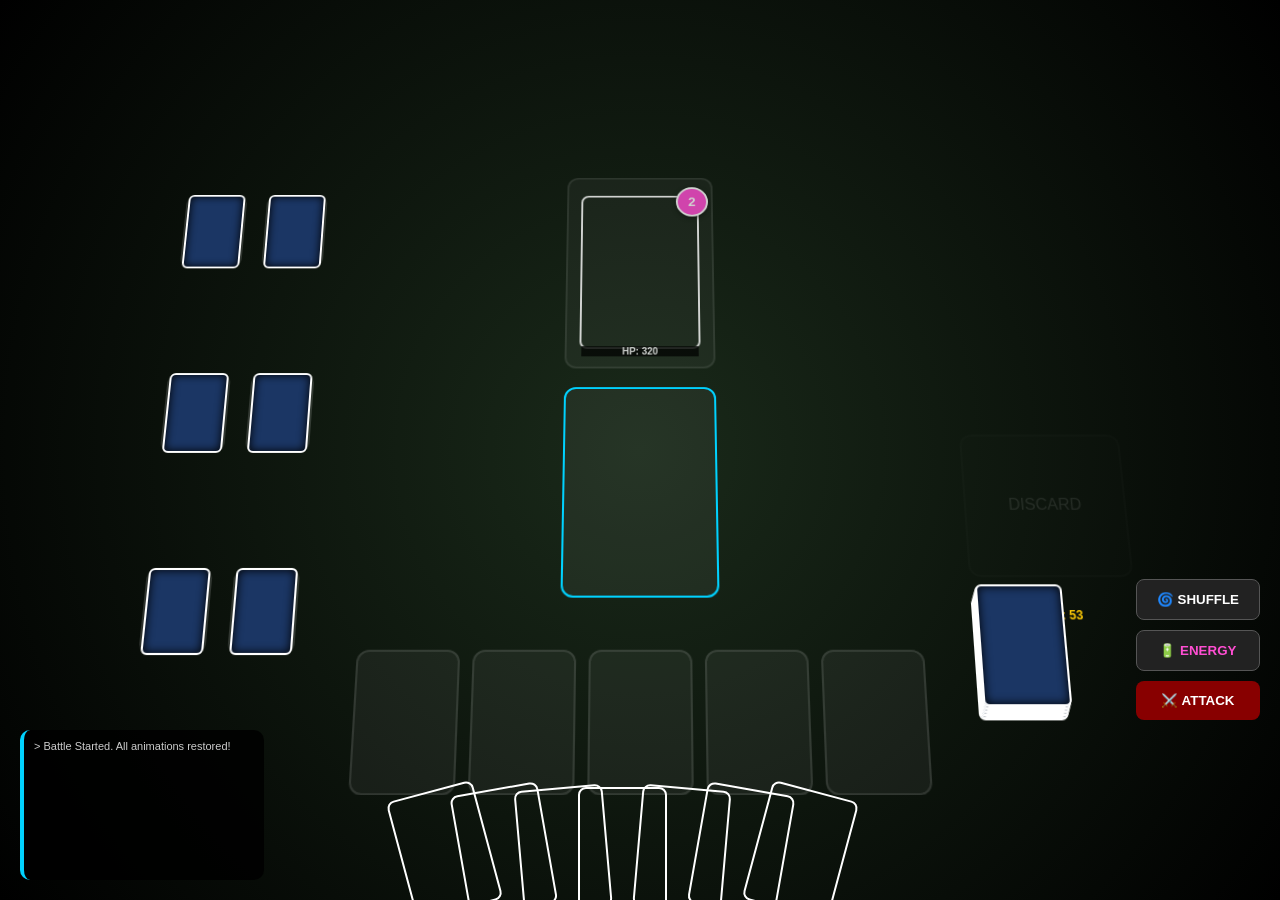
==== commit 03f41325: "Update main.html" ====
--- a/main.html
+++ b/main.html
@@ -2,68 +2,64 @@
 <html lang="zh-TW">
 <head>
     <meta charset="UTF-8">
-    <title>PTCG Ultimate - Fix Edition</title>
+    <title>PTCG Pro - Ultimate Animation Fix</title>
     <style>
         :root {
             --ptcg-blue: #1b3664;
             --ptcg-gold: #ffcb05;
             --live-blue: #00d2ff;
             --energy-color: #ff4ed2;
-            --card-w: 80px;
-            --card-h: 112px;
-        }
-
-        body {
-            margin: 0; background: #000; color: white;
-            font-family: 'Exo 2', sans-serif; overflow: hidden; height: 100vh;
-        }
+        }
+
+        body { margin: 0; background: #000; color: white; font-family: 'Exo 2', sans-serif; overflow: hidden; height: 100vh; }
 
         /* --- 3D 舞台 --- */
-        .arena { perspective: 1500px; width: 100%; height: 100vh; display: flex; align-items: center; justify-content: center; background: radial-gradient(circle, #1a2a1a 0%, #000 100%); }
-        .board-3d { width: 1150px; height: 650px; transform: rotateX(20deg); transform-style: preserve-3d; display: grid; grid-template-columns: 200px 1fr 200px; gap: 30px; }
-
-        /* --- 擴張感應區域 --- */
+        .arena { perspective: 1200px; width: 100%; height: 100vh; display: flex; align-items: center; justify-content: center; background: radial-gradient(circle, #1a2a1a 0%, #000 100%); }
+        .board-3d { width: 1000px; height: 600px; transform: rotateX(15deg); display: grid; grid-template-columns: 200px 1fr 200px; gap: 20px; transition: transform 0.1s; }
+
+        /* --- 區域感應 --- */
         .slot { 
-            border: 2.5px solid rgba(255,255,255,0.1); border-radius: 14px; 
-            background: rgba(255,255,255,0.03); display: flex; align-items: center; 
-            justify-content: center; position: relative; transition: 0.2s;
-            pointer-events: all; /* 確保接收事件 */
-        }
+            border: 2px solid rgba(255,255,255,0.1); border-radius: 12px; 
+            background: rgba(255,255,255,0.05); display: flex; align-items: center; 
+            justify-content: center; position: relative; transition: 0.3s;
+        }
+        .active-vibe { width: 150px; height: 210px; border-color: var(--live-blue); }
+        .bench-container { display: flex; gap: 12px; height: 130px; margin-top: 30px; justify-content: center; }
+        .bench-slot { width: 95px; height: 130px; }
+        .slot.hover { border-color: var(--ptcg-gold); background: rgba(255,203,5,0.2); transform: scale(1.05); }
+
+        /* --- 卡牌與特效 --- */
+        .card-entity { width: 100%; height: 100%; border-radius: 8px; border: 2px solid white; background-size: cover; pointer-events: none; position: relative; }
+        .pokemon-back { background: var(--ptcg-blue); border: 2px solid #fff; border-radius: 6px; box-shadow: inset 0 0 10px #000; }
         
-        /* 戰鬥場感應區 */
-        .active-slot { width: 180px; height: 240px; border-color: var(--live-blue); }
-        
-        /* 備戰區感應區 */
-        .bench-container { display: flex; gap: 15px; height: 140px; margin-top: 20px; }
-        .bench-slot { width: 110px; height: 140px; }
-
-        .slot.hover { border-color: var(--ptcg-gold); background: rgba(255,203,5,0.2); transform: scale(1.05); }
-
-        /* --- 動畫特效 --- */
-        @keyframes riffle-l { 0%,100%{transform:translate(0,0)} 50%{transform:translate(-100px,-20px) rotate(-15deg)} }
-        @keyframes riffle-r { 0%,100%{transform:translate(0,0)} 50%{transform:translate(100px,20px) rotate(15deg)} }
+        /* 進化光暈動畫 */
+        @keyframes evolve-glow { 0% { box-shadow: 0 0 0px #fff; } 50% { box-shadow: 0 0 30px var(--ptcg-gold); } 100% { box-shadow: 0 0 0px #fff; } }
+        .evolve-anim { animation: evolve-glow 0.8s ease-out; }
+
+        /* 攻擊震動 */
+        @keyframes shake { 0%, 100% { transform: rotateX(15deg) translate(0,0); } 25% { transform: rotateX(15deg) translate(8px, 8px); } 75% { transform: rotateX(15deg) translate(-8px, -8px); } }
+        .board-shake { animation: shake 0.3s ease-in-out; }
+
+        /* 填能流星 */
+        @keyframes energy-fly { 0% { transform: scale(1); opacity: 1; } 100% { transform: translate(var(--tx), var(--ty)) scale(2); opacity: 0; } }
+        .energy-particle { position: fixed; width: 25px; height: 25px; background: var(--energy-color); border-radius: 50%; box-shadow: 0 0 20px var(--energy-color); z-index: 9999; pointer-events: none; }
+
+        /* 洗牌物理動畫 */
+        @keyframes riffle-l { 0%,100%{transform:translate(0,0)} 50%{transform:translate(-80px,-30px) rotate(-15deg)} }
+        @keyframes riffle-r { 0%,100%{transform:translate(0,0)} 50%{transform:translate(80px,30px) rotate(15deg)} }
         .shf-l { animation: riffle-l 0.4s infinite !important; }
         .shf-r { animation: riffle-r 0.4s infinite !important; }
-        
-        @keyframes energy-fly { 0% { opacity: 1; } 100% { transform: translate(var(--tx), var(--ty)) scale(2); opacity: 0; } }
-        .energy-particle { position: fixed; width: 22px; height: 22px; background: var(--energy-color); border-radius: 50%; box-shadow: 0 0 25px var(--energy-color); z-index: 2000; pointer-events: none; }
-
-        @keyframes shake-anim { 0%, 100% { transform: rotateX(20deg) translate(0,0); } 25% { transform: rotateX(20deg) translate(8px, 8px); } 75% { transform: rotateX(20deg) translate(-8px, -8px); } }
-        .shake { animation: shake-anim 0.3s ease-in-out; }
-
-        /* --- 卡牌基礎 --- */
-        .card-entity { width: var(--card-w); height: var(--card-h); border-radius: 8px; border: 2px solid white; background-size: cover; position: relative; pointer-events: none; }
-        .pokemon-back { width: 100%; height: 100%; background: var(--ptcg-blue); border: 2px solid #fff; border-radius: 8px; display: flex; align-items: center; justify-content: center; }
 
         /* --- UI --- */
-        .hand { position: fixed; bottom: -10px; width: 100%; height: 160px; display: flex; justify-content: center; align-items: flex-end; z-index: 1000; }
-        .hand-card { margin-left: -40px; transform-origin: bottom center; cursor: grab; pointer-events: all !important; }
-        .hand-card:hover { transform: translateY(-80px) scale(1.5) rotate(0deg) !important; z-index: 1100; }
-
-        .battle-log { position: fixed; left: 20px; bottom: 20px; width: 220px; height: 140px; background: rgba(0,0,0,0.8); border-radius: 10px; padding: 10px; font-size: 11px; overflow-y: auto; color: #ccc; border-left: 4px solid var(--live-blue); }
+        .hand { position: fixed; bottom: -10px; width: 100%; height: 160px; display: flex; justify-content: center; align-items: flex-end; z-index: 5000; }
+        .hand-card { width: 85px; height: 119px; margin-left: -35px; transform-origin: bottom center; cursor: grab; transition: 0.3s; border: 2.5px solid white; border-radius: 8px; background-size: cover; }
+        .hand-card:hover { transform: translateY(-90px) scale(1.6) rotate(0deg) !important; z-index: 6000; }
+
+        .battle-log { position: fixed; left: 20px; bottom: 20px; width: 220px; height: 130px; background: rgba(0,0,0,0.85); border-radius: 10px; padding: 10px; font-size: 11px; color: #ccc; border-left: 4px solid var(--live-blue); pointer-events: none; }
         .side-menu { position: fixed; right: 20px; bottom: 180px; display: flex; flex-direction: column; gap: 10px; }
-        .btn { background: #222; color: white; border: 1px solid #555; padding: 12px 20px; border-radius: 8px; cursor: pointer; font-weight: bold; }
-        .energy-count { position: absolute; top: -10px; right: -10px; width: 28px; height: 28px; background: var(--energy-color); border: 2px solid #fff; border-radius: 50%; display: flex; align-items: center; justify-content: center; font-size: 12px; }
+        .btn { background: #222; color: white; border: 1px solid #555; padding: 12px 20px; border-radius: 8px; cursor: pointer; font-weight: bold; transition: 0.2s; }
+        .btn:hover { border-color: var(--live-blue); transform: translateX(-5px); }
+        .energy-count { position: absolute; top: -12px; right: -12px; width: 30px; height: 30px; background: var(--energy-color); border: 2px solid #fff; border-radius: 50%; display: flex; align-items: center; justify-content: center; font-size: 14px; font-weight: bold; box-shadow: 0 2px 5px rgba(0,0,0,0.5); }
     </style>
 </head>
 <body>
@@ -72,28 +68,27 @@
     <div id="board" class="board-3d">
         <div id="prize-zone" style="display:grid; grid-template-columns:1fr 1fr; gap:10px; padding:20px;"></div>
 
-        <div style="display:flex; flex-direction:column; align-items:center; justify-content:space-between;">
-            <div id="opp-active" class="slot active-slot" style="opacity:0.8"></div>
+        <div style="display:flex; flex-direction:column; align-items:center; justify-content:center; gap:20px;">
+            <div id="opp-active-slot" class="slot active-vibe" style="border-color:rgba(255,255,255,0.1); opacity:0.8"></div>
             
-            <div class="slot active-slot" 
-                 ondragover="over(event)" ondragleave="leave(event)" ondrop="handleDrop(event, 'active', 0)">
-                <div id="p-active-content"></div>
-                <span style="position:absolute; opacity:0.2; font-size:12px;">ACTIVE SPOT</span>
+            <div id="p-active-slot" class="slot active-vibe" ondragover="allowDrop(event)" ondragleave="leaveSlot(event)" ondrop="handleDrop(event, 'active', 0)">
+                <div id="active-content" style="width:120px; height:168px;"></div>
             </div>
             
             <div class="bench-container">
-                <div class="slot bench-slot" ondragover="over(event)" ondragleave="leave(event)" ondrop="handleDrop(event, 'bench', 0)"></div>
-                <div class="slot bench-slot" ondragover="over(event)" ondragleave="leave(event)" ondrop="handleDrop(event, 'bench', 1)"></div>
-                <div class="slot bench-slot" ondragover="over(event)" ondrop="handleDrop(event, 'bench', 2)"></div>
-                <div class="slot bench-slot" ondragover="over(event)" ondrop="handleDrop(event, 'bench', 3)"></div>
-                <div class="slot bench-slot" ondragover="over(event)" ondrop="handleDrop(event, 'bench', 4)"></div>
+                <div id="bench-0" class="slot bench-slot" ondragover="allowDrop(event)" ondragleave="leaveSlot(event)" ondrop="handleDrop(event, 'bench', 0)"></div>
+                <div id="bench-1" class="slot bench-slot" ondragover="allowDrop(event)" ondragleave="leaveSlot(event)" ondrop="handleDrop(event, 'bench', 1)"></div>
+                <div id="bench-2" class="slot bench-slot" ondragover="allowDrop(event)" ondragleave="leaveSlot(event)" ondrop="handleDrop(event, 'bench', 2)"></div>
+                <div id="bench-3" class="slot bench-slot" ondragover="allowDrop(event)" ondragleave="leaveSlot(event)" ondrop="handleDrop(event, 'bench', 3)"></div>
+                <div id="bench-4" class="slot bench-slot" ondragover="allowDrop(event)" ondragleave="leaveSlot(event)" ondrop="handleDrop(event, 'bench', 4)"></div>
             </div>
         </div>
 
         <div style="display:flex; flex-direction:column; justify-content:flex-end; gap:20px; padding:20px;">
-            <div class="slot" style="height:140px; opacity:0.2;">DISCARD</div>
-            <div id="deck-area" style="position:relative; height:150px; cursor:pointer;" onclick="drawCard()">
+            <div class="slot" style="height:140px; opacity:0.1;">DISCARD</div>
+            <div id="deck-area" style="position:relative; height:160px; cursor:pointer;" onclick="drawCard()">
                 <div id="deck-visual-stack"></div>
+                <div style="text-align:center; color:var(--ptcg-gold); margin-top:10px; font-weight:bold; font-size:12px;">DECK: <span id="deck-count">60</span></div>
             </div>
         </div>
     </div>
@@ -102,15 +97,15 @@
 <div class="battle-log" id="log"></div>
 
 <div class="side-menu">
-    <button class="btn" onclick="shuffleDeck()">🌀 SHUFFLE</button>
-    <button id="energy-btn" class="btn" style="color:var(--energy-color)" onclick="attachEnergyAnimation()">🔋 ENERGY</button>
-    <button class="btn" style="background:#800; border:none;" onclick="attack()">⚔️ ATTACK</button>
+    <button class="btn" onclick="shuffleAction()">🌀 SHUFFLE</button>
+    <button id="energy-btn" class="btn" style="color:var(--energy-color)" onclick="attachEnergyAction()">🔋 ENERGY</button>
+    <button class="btn" style="background:#800; border:none;" onclick="attackAction()">⚔️ ATTACK</button>
 </div>
 
 <div id="hand" class="hand"></div>
 
 <script>
-    const CARD_DATA = [
+    const CARDS = [
         { name: "Dragapult ex", stage: 2, hp: 320, img: "https://images.pokemontcg.io/sv6/130_hires.png" },
         { name: "Drakloak", stage: 1, hp: 90, img: "https://images.pokemontcg.io/sv6/129_hires.png" },
         { name: "Dreepy", stage: 0, hp: 70, img: "https://images.pokemontcg.io/sv6/128_hires.png" }
@@ -119,119 +114,133 @@
     let state = { deck: [], hand: [], prizes: 6, active: null, bench: [null,null,null,null,null], oppHp: 320 };
 
     function init() {
-        for(let i=0; i<60; i++) state.deck.push({...CARD_DATA[i%3], id: Math.random(), energy: 0});
+        for(let i=0; i<60; i++) state.deck.push({...CARDS[i%3], id: Math.random(), energy: 0});
         state.deck.sort(() => Math.random() - 0.5);
-        renderPrizes(); updateDeckUI();
         for(let i=0; i<7; i++) state.hand.push(state.deck.shift());
-        renderHand(); renderBoard();
-        addLog("Game Started. Interaction fixed.");
-    }
-
-    // 核心拖放修復
+        refreshAll();
+        addLog("Battle Started. All animations restored!");
+    }
+
+    function allowDrop(e) { e.preventDefault(); e.currentTarget.classList.add('hover'); }
+    function leaveSlot(e) { e.currentTarget.classList.remove('hover'); }
+
     function handleDrop(e, target, idx) {
         e.preventDefault();
-        e.stopPropagation();
-        e.currentTarget.classList.remove('hover');
+        const slotEl = e.currentTarget;
+        slotEl.classList.remove('hover');
+        const hIdx = e.dataTransfer.getData("text");
+        if(hIdx === "") return;
+
+        const card = state.hand[parseInt(hIdx)];
+        let current = (target === 'active') ? state.active : state.bench[idx];
+
+        if (current && card.stage > current.stage) {
+            const evolved = { ...card, energy: current.energy, curHp: card.hp };
+            if(target === 'active') state.active = evolved; else state.bench[idx] = evolved;
+            slotEl.classList.add('evolve-anim');
+            setTimeout(() => slotEl.classList.remove('evolve-anim'), 800);
+            addLog(`Evolution: ${card.name}!`);
+        } else {
+            const newObj = { ...card, energy: 0, curHp: card.hp };
+            if(target === 'active') state.active = newObj; else state.bench[idx] = newObj;
+            addLog(`Played: ${card.name}`);
+        }
         
-        const handIdx = e.dataTransfer.getData("text/plain"); // 修正獲取方式
-        if (handIdx === "") return;
-        
-        const newCard = state.hand[parseInt(handIdx)];
-        let current = (target === 'active') ? state.active : state.bench[idx];
-
-        // 進化或放置邏輯
-        if (current && newCard.stage > current.stage) {
-            addLog(`Evolved into ${newCard.name}!`);
-            const evolved = { ...newCard, energy: current.energy, currentHp: newCard.hp };
-            if(target === 'active') state.active = evolved; else state.bench[idx] = evolved;
-        } else {
-            const cardObj = { ...newCard, currentHp: newCard.hp, energy: 0 };
-            if(target === 'active') state.active = cardObj; else state.bench[idx] = cardObj;
-            addLog(`Placed ${newCard.name}.`);
-        }
-        
-        state.hand.splice(handIdx, 1);
-        renderHand(); renderBoard();
-    }
-
-    function renderBoard() {
-        // 更新出戰位 (第一個 .active-slot 是對手的，第二個是玩家的)
-        const pActiveSlot = document.querySelectorAll('.active-slot')[1];
-        pActiveSlot.querySelector('div').innerHTML = state.active ? createCardHTML(state.active, true) : "";
-        
-        // 更新備戰位
-        const bSlots = document.querySelectorAll('.bench-slot');
-        state.bench.forEach((c, i) => {
-            bSlots[i].innerHTML = c ? createCardHTML(c, false) : "";
+        state.hand.splice(hIdx, 1);
+        refreshAll();
+    }
+
+    function refreshAll() {
+        // 出戰位
+        document.getElementById('active-content').innerHTML = state.active ? createCardHTML(state.active, true) : "";
+        // 備戰位
+        for(let i=0; i<5; i++) {
+            document.getElementById(`bench-${i}`).innerHTML = state.bench[i] ? createCardHTML(state.bench[i], false) : "";
+        }
+        // 對手
+        document.getElementById('opp-active-slot').innerHTML = createCardHTML({img: CARDS[0].img, energy: 2, curHp: state.oppHp, hp: 320}, true);
+        // 手牌
+        const handDiv = document.getElementById('hand');
+        handDiv.innerHTML = "";
+        state.hand.forEach((c, i) => {
+            const d = document.createElement('div');
+            d.className = "hand-card"; d.style.backgroundImage = `url(${c.img})`;
+            d.draggable = true; d.ondragstart = (e) => e.dataTransfer.setData("text", i);
+            d.style.transform = `rotate(${(i-(state.hand.length-1)/2)*5}deg)`;
+            handDiv.appendChild(d);
         });
-
-        // 對手
-        document.getElementById('opp-active').innerHTML = createCardHTML({img: CARD_DATA[0].img, energy: 2, currentHp: state.oppHp, hp: 320}, true);
-    }
-
-    function createCardHTML(c, isActive) {
-        const style = isActive ? "width:120px; height:168px;" : "width:90px; height:126px;";
-        return `<div class="card-entity" style="background-image:url(${c.img}); ${style}">
+        updateDeckUI();
+        renderPrizes();
+    }
+
+    function createCardHTML(c, full) {
+        const size = full ? "width:120px; height:168px;" : "width:100%; height:100%;";
+        return `<div class="card-entity" style="background-image:url(${c.img}); ${size}">
             <div class="energy-count">${c.energy || 0}</div>
-            <div style="position:absolute; bottom:-10px; width:100%; text-align:center; font-size:10px; background:rgba(0,0,0,0.8);">HP: ${c.currentHp || c.hp}</div>
+            <div style="position:absolute; bottom:-10px; width:100%; text-align:center; font-size:10px; background:rgba(0,0,0,0.85); font-weight:bold;">HP: ${c.curHp || c.hp}</div>
         </div>`;
     }
 
-    // 基礎功能
-    function over(e) { e.preventDefault(); e.currentTarget.classList.add('hover'); }
-    function leave(e) { e.currentTarget.classList.remove('hover'); }
-    
-    function renderHand() {
-        const h = document.getElementById('hand'); h.innerHTML = "";
-        state.hand.forEach((c, i) => {
-            const el = document.createElement('div'); el.className = "card-entity hand-card";
-            el.style.backgroundImage = `url(${c.img})`;
-            el.draggable = true;
-            // 確保拖拽數據正確
-            el.ondragstart = (e) => { e.dataTransfer.setData("text/plain", i); };
-            el.style.transform = `rotate(${(i-(state.hand.length-1)/2)*5}deg)`;
-            h.appendChild(el);
-        });
-    }
-
-    function drawCard() { if(state.deck.length > 0) { state.hand.push(state.deck.shift()); renderHand(); updateDeckUI(); } }
     function updateDeckUI() {
         const s = document.getElementById('deck-visual-stack'); s.innerHTML = "";
-        for(let i=0; i<Math.min(state.deck.length, 8); i++) {
-            s.innerHTML += `<div class="pokemon-back d-stack-card" style="position:absolute; width:80px; height:112px; top:-${i}px; left:${i}px; z-index:${i}"></div>`;
-        }
-    }
+        const visible = Math.min(state.deck.length, 10);
+        for(let i=0; i<visible; i++) {
+            const c = document.createElement('div');
+            c.className = "pokemon-back";
+            c.style.cssText = `position:absolute; width:80px; height:112px; top:-${i*1.5}px; left:${i*0.5}px; z-index:${i}; transition:0.3s;`;
+            s.appendChild(c);
+        }
+        document.getElementById('deck-count').innerText = state.deck.length;
+    }
+
     function renderPrizes() {
         const z = document.getElementById('prize-zone'); z.innerHTML = "";
-        for(let i=0; i<state.prizes; i++) z.innerHTML += `<div class="slot" style="height:80px; width:60px;"><div class="pokemon-back"></div></div>`;
-    }
-    function shuffleDeck() {
-        const cards = document.querySelectorAll('.d-stack-card');
+        for(let i=0; i<state.prizes; i++) z.innerHTML += `<div class="slot" style="height:80px; width:60px;"><div class="card-entity pokemon-back"></div></div>`;
+    }
+
+    // --- 動畫動作函數 ---
+    function shuffleAction() {
+        const cards = document.querySelectorAll('#deck-visual-stack div');
         cards.forEach((c, i) => c.classList.add(i % 2 === 0 ? 'shf-l' : 'shf-r'));
-        setTimeout(() => { state.deck.sort(() => Math.random()-0.5); cards.forEach(c=>c.classList.remove('shf-l','shf-r')); updateDeckUI(); addLog("Shuffled."); }, 1000);
-    }
-    function attachEnergyAnimation() {
+        addLog("Shuffling...");
+        setTimeout(() => {
+            state.deck.sort(() => Math.random() - 0.5);
+            refreshAll();
+        }, 1000);
+    }
+
+    function attachEnergyAction() {
         if(!state.active) return;
         const btn = document.getElementById('energy-btn').getBoundingClientRect();
-        const target = document.querySelectorAll('.active-slot')[1].getBoundingClientRect();
+        const target = document.getElementById('p-active-slot').getBoundingClientRect();
         const p = document.createElement('div'); p.className = "energy-particle";
         p.style.left = btn.left+"px"; p.style.top = btn.top+"px";
-        p.style.setProperty('--tx', (target.left-btn.left+80)+"px");
-        p.style.setProperty('--ty', (target.top-btn.top+100)+"px");
-        p.style.animation = "energy-fly 0.6s forwards";
+        p.style.setProperty('--tx', (target.left-btn.left+65)+"px");
+        p.style.setProperty('--ty', (target.top-btn.top+95)+"px");
+        p.style.animation = "energy-fly 0.6s cubic-bezier(0.175, 0.885, 0.32, 1.275) forwards";
         document.body.appendChild(p);
-        setTimeout(() => { p.remove(); state.active.energy++; renderBoard(); }, 600);
-    }
-    function attack() {
-        if(!state.active || state.active.energy < 2) return;
-        document.getElementById('board').classList.add('shake');
+        setTimeout(() => { 
+            p.remove(); 
+            state.active.energy++; 
+            refreshAll(); 
+            addLog("Energy +1");
+        }, 600);
+    }
+
+    function attackAction() {
+        if(!state.active || state.active.energy < 2) return addLog("Need 2 Energy!");
+        const board = document.getElementById('board');
+        board.classList.add('board-shake');
         state.oppHp -= 200; 
-        setTimeout(() => { 
-            document.getElementById('board').classList.remove('shake'); 
-            if(state.oppHp<=0){ state.oppHp=320; state.prizes--; renderPrizes(); }
-            renderBoard(); 
+        addLog("Phantom Dive! 200 DMG");
+        setTimeout(() => {
+            board.classList.remove('board-shake');
+            if(state.oppHp <= 0) { state.oppHp = 320; state.prizes--; renderPrizes(); addLog("K.O.!"); }
+            refreshAll();
         }, 300);
     }
+
+    function drawCard() { if(state.deck.length > 0) { state.hand.push(state.deck.shift()); refreshAll(); } }
     function addLog(m) { const l = document.getElementById('log'); l.innerHTML += `<div>> ${m}</div>`; l.scrollTop = l.scrollHeight; }
 
     init();
